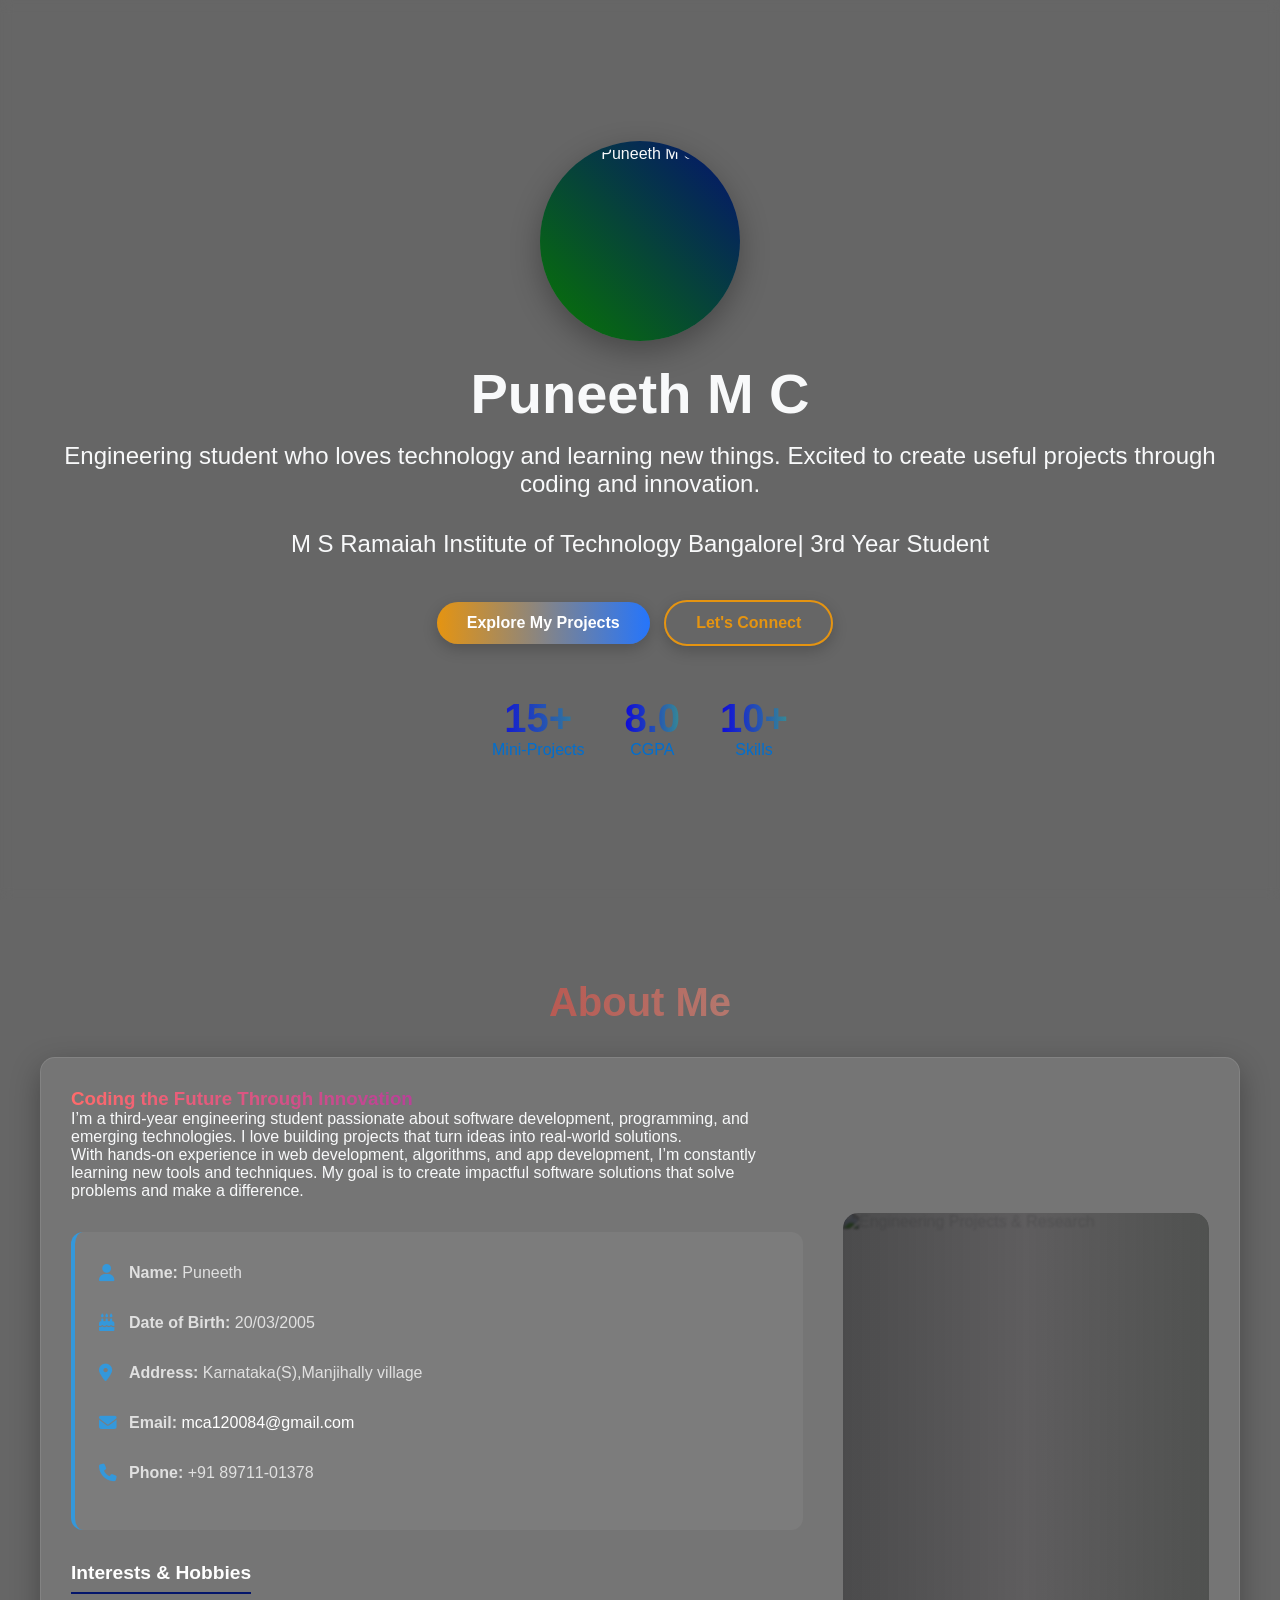
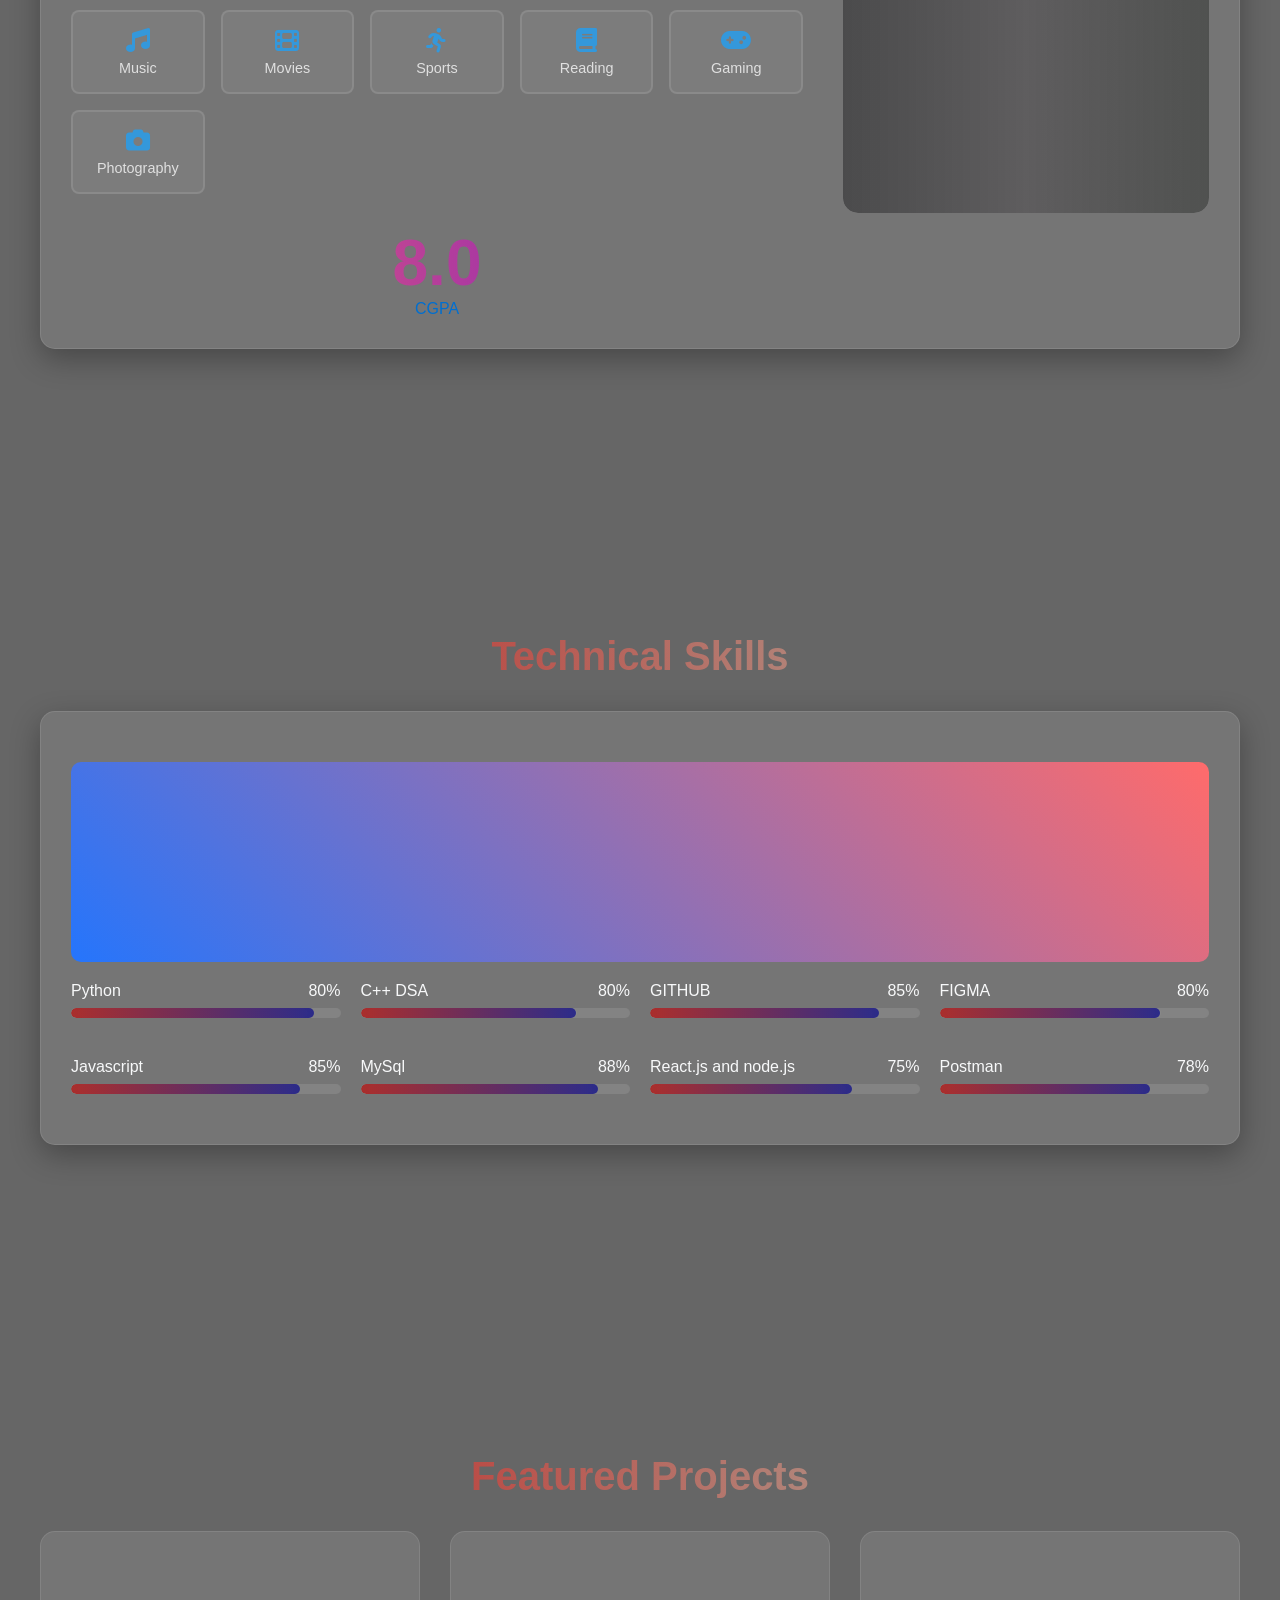
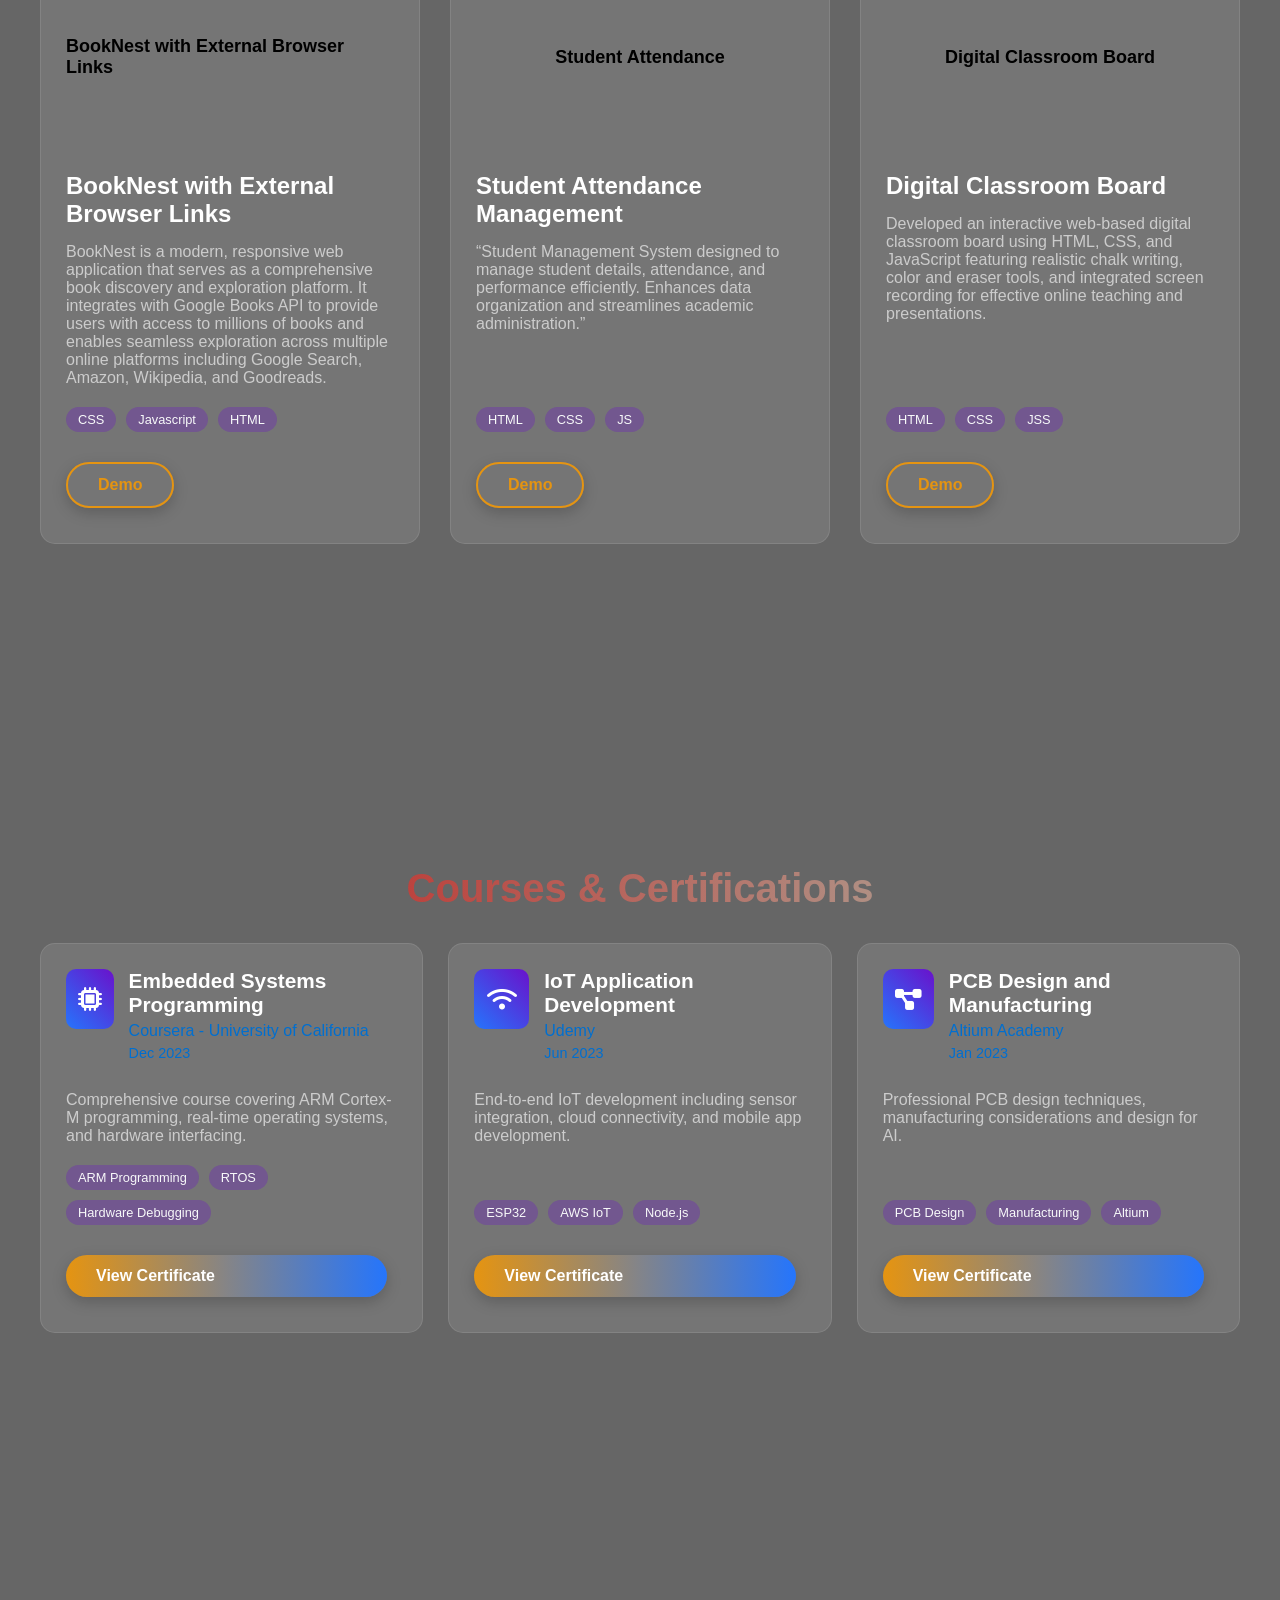
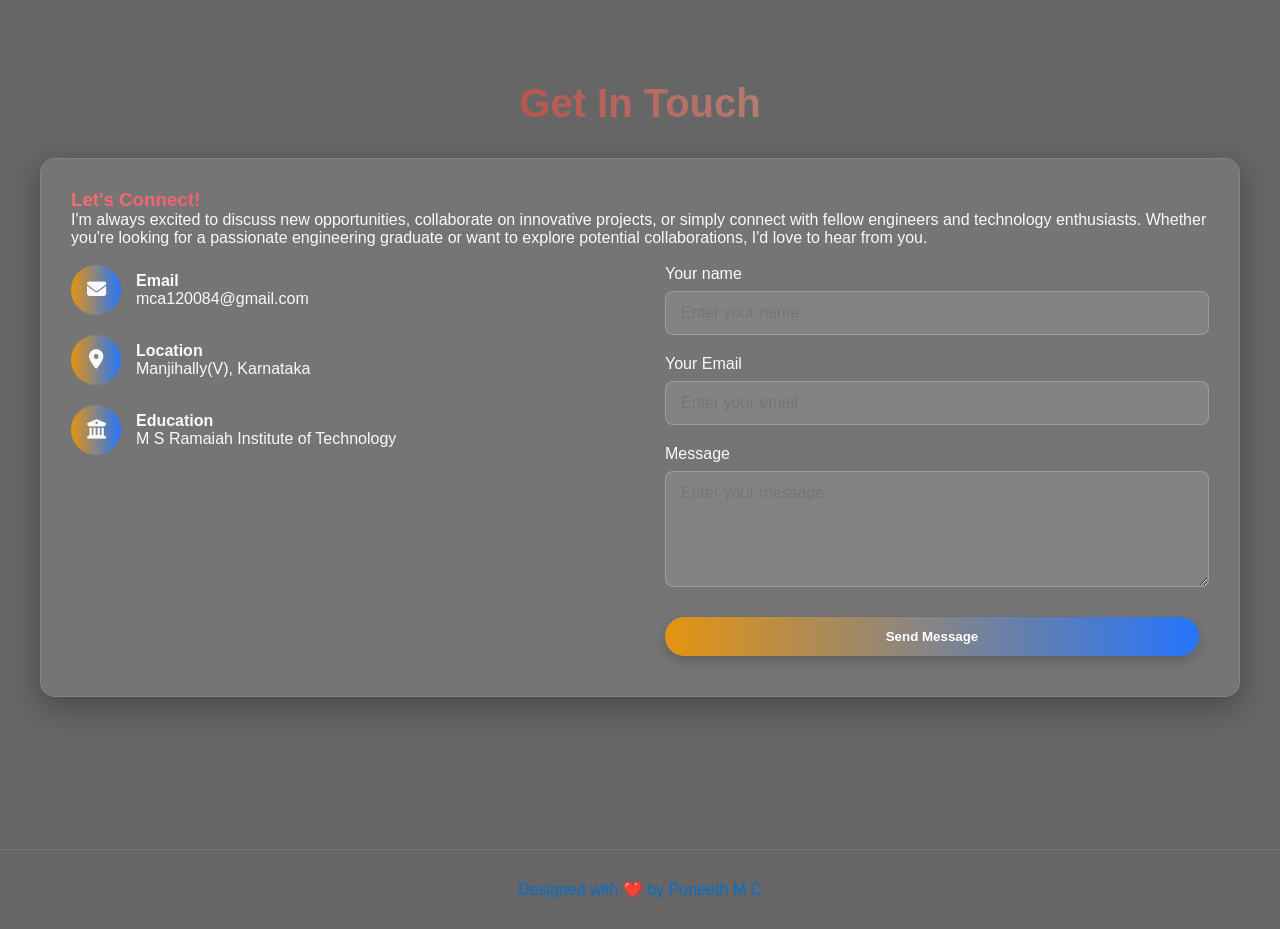
==== resume.html @ 24d36fca "Add files via upload" ====
<!DOCTYPE html>
<html lang="en">
<head>
    <meta charset="UTF-8">
    <meta name="viewport" content="width=device-width, initial-scale=1.0">
    <title>Puneeth M C | Portfolio</title>
    <link rel="stylesheet" href="https://cdnjs.cloudflare.com/ajax/libs/font-awesome/6.4.0/css/all.min.css">
    <style>
        *{
            margin: 0;
            padding: 0;
            box-sizing: border-box;
            font-family: 'Segoe UI', Tahoma, Geneva, Verdana, sans-serif;
        }

        :root
        {
            --primary: #e59411;
            --secondary: #2575fc;
            --accent: #ff6b6b;
            --dark: #1a1a2e;
            --light: #f8f9fa;
            --gray: #006fd0;
        }

        body
        {
            margin: 0;
            padding: 0;
            height: 100vh;
            background: linear-gradient(rgba(0, 0, 0, 0.6), rgba(0, 0, 0, 0.6)),
            url('background3.jpg') center/cover no-repeat fixed; /* main image */
            /* Optional blur and smooth look */
            backdrop-filter: blur(6px);
            -webkit-backdrop-filter: blur(6px);
            color: var(--light, #f5f5f5); /* fallback text color */
            font-family: 'Poppins', sans-serif;
            overflow-x: hidden;
        }


        section 
        {
            min-height: 100vh;
            padding: 80px 20px;
            display: flex;
            flex-direction: column;
            justify-content: center;
            align-items: center;
            position: relative;
        }

        .container 
        {
            max-width: 1200px;
            width: 100%;
            margin: 0 auto;
        }


        .section-title 
        {
            font-size: 2.5rem;
            margin-bottom: 2rem;
            text-align: center;
            background: linear-gradient(to right, #c50808, #a7cab9);
            -webkit-background-clip: text;
            background-clip: text;
            color: transparent;
            position: relative;
            opacity: 0;
            transform: translateY(30px);
            transition: all 0.8s ease;
        }


        .section-title.visible 
        {
            opacity: 1;
            transform: translateY(0);
        }


        .card 
        {
            background: rgba(255, 255, 255, 0.1);
            backdrop-filter: blur(10px);
            border-radius: 15px;
            padding: 30px;
            margin: 20px 0;
            box-shadow: 0 10px 30px rgba(0, 0, 0, 0.3);
            border: 1px solid rgba(255, 255, 255, 0.1);
            transition: transform 0.3s ease, box-shadow 0.3s ease;
            opacity: 0;
            transform: translateY(30px);
            transition: all 0.8s ease;
        }


        .card.visible 
        {
            opacity: 1;
            transform: translateY(0);
        }

        .card:hover 
        {
            transform: translateY(-10px);
            box-shadow: 0 15px 35px rgba(0, 0, 0, 0.4);
        }


        .gradient-text 
        {
            background: linear-gradient(to right, #ff6b6b, #6a11cb);
            -webkit-background-clip: text;
            background-clip: text;
            color: transparent;
            font-weight: bold;
        }

        .btn 
        {
            display: inline-block;
            padding: 12px 30px;
            background: linear-gradient(to right, var(--primary), var(--secondary));
            color: white;
            border-radius: 50px;
            text-decoration: none;
            font-weight: 600;
            margin: 10px 10px 10px 0;
            transition: all 0.3s ease;
            border: none;
            cursor: pointer;
            box-shadow: 0 5px 15px rgba(0, 0, 0, 0.2);
        }

        .btn:hover 
        {
            transform: translateY(-3px);
            box-shadow: 0 8px 20px rgba(0, 0, 0, 0.3);
        }

        .btn-outline 
        {
            background: transparent;
            border: 2px solid var(--primary);
            color: var(--primary);
        }

        .btn-outline:hover 
        {
            background: var(--primary);
            color: white;
        }

        /* Image Styles */
        .profile-image 
        {
            width: 200px;
            height: 200px;
            border-radius: 50%;
            object-fit: cover;
            border: 4px solid transparent;
            background: linear-gradient(45deg, #087602, #04126f) border-box;
            margin: 0 auto 20px;
            display: block;
            box-shadow: 0 10px 30px rgba(0, 0, 0, 0.3);
        }
        

        .project-image1 
        {
            width: 100%;
            height: 200px;
            border-radius: 10px;
            object-fit: cover;
            margin-bottom: 15px;
            background-image: url(books.jpg);
            background-size: cover;        
            background-position: center;   
            background-repeat: no-repeat;
            display: flex;
            align-items: center;
            justify-content: center;
            color: rgb(0, 0, 0);
            font-size: 18px;
            font-weight: bold;
            position: relative;
            overflow: hidden;
        }

         .project-image2 
         {
            width: 100%;
            height: 200px;
            border-radius: 10px;
            object-fit: cover;
            margin-bottom: 15px;
            background-image: url(attendance.jpg);
            background-size: cover;        
            background-position: center;   
            background-repeat: no-repeat;
            display: flex;
            align-items: center;
            justify-content: center;
            color: rgb(0, 0, 0);
            font-size: 18px;
            font-weight: bold;
            position: relative;
            overflow: hidden;
        }

         .project-image3 
         {
            width: 100%;
            height: 200px;
            border-radius: 10px;
            object-fit: cover;
            margin-bottom: 15px;
            background-image: url(board1.jpg);
            background-size: cover;        
            background-position: center;   
            background-repeat: no-repeat;
            display: flex;
            align-items: center;
            justify-content: center;
            color: rgb(0, 0, 0);
            font-size: 18px;
            font-weight: bold;
            position: relative;
            overflow: hidden;
        }


        .project-image::before 
        {
            content: '';
            position: absolute;
            top: 0;
            left: -100%;
            width: 100%;
            height: 100%;
            background: linear-gradient(90deg, transparent, rgba(255,255,255,0.2), transparent);
            transition: left 0.5s;
        }

        .project-card:hover .project-image::before 
        {
            left: 100%;
        }

        .course-image 
        {
            width: 60px;
            height: 60px;
            border-radius: 10px;
            object-fit: cover;
            background: linear-gradient(45deg, #2575fc, #6a11cb);
            display: flex;
            align-items: center;
            justify-content: center;
            color: white;
            font-size: 1.5rem;
            margin-bottom: 15px;
        }


/* about section */
        .about-image 
        {
            position: relative;
            width: 100%;
            height: 600px;
            border-radius: 15px;
            overflow: hidden;
            margin-top: 20px;
    
        }

        .about-image img 
        {
            width: 100%;
            height: 100%;
            object-fit: cover;
            filter: brightness(0.4) blur(0.8px); /* makes image dark and slightly blurred */
            transition: all 0.2s ease;
        }

        .about-image::after 
        {
            content: "";
            position: absolute;
            inset: 0;
             background: linear-gradient(90deg, rgba(33, 33, 35, 0.5), rgba(36, 31, 36, 0.278), rgba(43, 46, 43, 0.5));
            border-radius: 15px;
        }

        .about-image:hover img 
        {
            filter: brightness(0.9) blur(0);
        
        
        }
    /* skills section */

        .skills-image 
        {
            width: 100%;
            height: 200px;
            border-radius: 10px;
            object-fit: cover;
            background-image: linear-gradient(45deg, #2575fc, #ff6b6b), url(skillsimage.jpg);
            background-size: cover;
            background-position: center;
            background-blend-mode: overlay;
            margin: 20px 0;
            display: flex;
            align-items: center;
            justify-content: center;
            color: white;
        }

        /* Hero Section */
        #hero 
        {
            text-align: center;
            padding-top: 120px;
            position: relative;
        }

        .hero-content h1 
        {
            font-size: 3.5rem;
            margin-bottom: 1rem;
            opacity: 0;
            transform: translateY(30px);
            animation: fadeInUp 1s ease forwards 0.5s;
        }

        .hero-content p 
        {
            font-size: 1.5rem;
            margin-bottom: 2rem;
            opacity: 0;
            transform: translateY(30px);
            animation: fadeInUp 1s ease forwards 0.8s;
        }

        .hero-buttons 
        {
            opacity: 0;
            transform: translateY(30px);
            animation: fadeInUp 1s ease forwards 1.1s;
        }

        .hero-stats 
        {
            display: flex;
            justify-content: center;
            gap: 40px;
            margin: 40px 0;
            opacity: 0;
            transform: translateY(30px);
            animation: fadeInUp 1s ease forwards 1.4s;
        }

        .stat 
        {
            text-align: center;
        }

        .stat-value 
        {
            font-size: 2.5rem;
            font-weight: bold;
            background: linear-gradient(to right, #0e0ada, #368a95);
            -webkit-background-clip: text;
            background-clip: text;
            color: transparent;
        }

        .stat-label 
        {
            font-size: 1rem;
            color: var(--gray);
        }

        /* About Section */
        .about-content 
        {
            display: grid;
            grid-template-columns: 2fr 1fr;
            gap: 40px;
            align-items: center;
            border-radius: 50px;
        }

        .personal-info 
        {
            margin: 2rem 0;
            background: rgba(255, 255, 255, 0.05);
            border-radius: 12px;
            padding: 1.5rem;
            border-left: 4px solid #3498db;
        }

        .info-item 
        {
            display: flex;
            align-items: center;
            margin-bottom: 1rem;
            padding: 0.5rem 0;
        }

        .info-item i 
        {
            width: 30px;
            color: #3498db;
            font-size: 1.1rem;
        }

        .info-item div 
        {
            color: #e0e0e0;
        }

        .interests-section 
        {
            margin: 2rem 0;
        }

        .interests-section h4
         {
            color: #fff;
            margin-bottom: 1rem;
            font-size: 1.2rem;
            border-bottom: 2px solid #03156b;
            padding-bottom: 0.5rem;
            display: inline-block;
        }

        .interests-grid 
        {
         display: grid;
            grid-template-columns: repeat(auto-fit, minmax(120px, 1fr));
            gap: 1rem;
        }

        .interest-item 
        {
            display: flex;
            flex-direction: column;
            align-items: center;
            padding: 1rem;
            background: rgba(255, 255, 255, 0.05);
            border-radius: 8px;
            transition: all 0.3s ease;
            border: 2px solid rgba(255, 255, 255, 0.1);
        }

        .interest-item:hover 
        {
            transform: translateY(-3px);
            background: rgba(255, 255, 255, 0.08);
            border-color: #cac7d5;
        }

        .interest-item i 
        {
            font-size: 1.5rem;
            color: #3498db;
            margin-bottom: 0.5rem;
        }

          .interest-item span 
        {
            color: #e0e0e0;
            font-size: 0.9rem;
        }

        .cgpa-display 
        {
            text-align: center;
            margin-top: 30px;
        }

        .cgpa-value 
        {
            font-size: 4rem;
            font-weight: bold;
            background: linear-gradient(to right, #ff6b6b, #6a11cb);
            -webkit-background-clip: text;
            background-clip: text;
            color: transparent;
        }


        /* Skills Section */
        .skills-grid {
            display: grid;
            grid-template-columns: repeat(auto-fill, minmax(250px, 1fr));
            gap: 20px;
        }

        .skill-item {
            margin-bottom: 20px;
        }

        .skill-header {
            display: flex;
            justify-content: space-between;
            margin-bottom: 8px;
        }

        .skill-bar {
            height: 10px;
            background: rgba(255, 255, 255, 0.1);
            border-radius: 5px;
            overflow: hidden;
        }

        .skill-progress {
            height: 100%;
            background: linear-gradient(to right, rgba(184, 7, 4, 0.7), rgba(3, 3, 137, 0.7));
            backdrop-filter: blur(8px);
            -webkit-backdrop-filter: blur(8px);

            border-radius: 5px;
            width: 0;
            transition: width 1.5s ease;
        }

        /* Projects Section */
        .projects-grid {
            display: grid;
            grid-template-columns: repeat(auto-fill, minmax(350px, 1fr));
            gap: 30px;
        }

        .project-card {
            background: rgba(255, 255, 255, 0.1);
            backdrop-filter: blur(10px);
            border-radius: 15px;
            padding: 25px;
            transition: transform 0.3s ease, box-shadow 0.3s ease;
            border: 1px solid rgba(255, 255, 255, 0.1);
            height: 100%;
            display: flex;
            flex-direction: column;
        }

        .project-card:hover {
            transform: translateY(-10px);
            box-shadow: 0 15px 35px rgba(0, 0, 0, 0.4);
        }

        .project-title {
            font-size: 1.5rem;
            margin-bottom: 15px;
            color: white;
        }

        .project-description {
            flex-grow: 1;
            margin-bottom: 20px;
            color: #ccc;
        }

        .project-tags {
            display: flex;
            flex-wrap: wrap;
            gap: 10px;
            margin-bottom: 20px;
        }

        .tag {
            background: rgba(106, 17, 203, 0.3);
            padding: 5px 12px;
            border-radius: 20px;
            font-size: 0.8rem;
        }

        .project-actions {
            display: flex;
            gap: 10px;
        }

        /* Courses Section */
        .courses-grid {
            display: grid;
            grid-template-columns: repeat(auto-fill, minmax(300px, 1fr));
            gap: 25px;
        }

        .course-card {
            background: rgba(255, 255, 255, 0.1);
            backdrop-filter: blur(10px);
            border-radius: 15px;
            padding: 25px;
            transition: transform 0.3s ease, box-shadow 0.3s ease;
            border: 1px solid rgba(255, 255, 255, 0.1);
            height: 100%;
            display: flex;
            flex-direction: column;
        }

        .course-card:hover {
            transform: translateY(-10px);
            box-shadow: 0 15px 35px rgba(0, 0, 0, 0.4);
        }

        .course-header {
            display: flex;
            align-items: flex-start;
            gap: 15px;
            margin-bottom: 15px;
        }

        .course-title {
            font-size: 1.3rem;
            margin-bottom: 5px;
            color: white;
            flex: 1;
        }

        .course-provider {
            color: var(--gray);
            margin-bottom: 5px;
        }

        .course-date {
            color: var(--gray);
            font-size: 0.9rem;
            margin-bottom: 15px;
        }

        .course-description {
            flex-grow: 1;
            margin-bottom: 20px;
            color: #ccc;
        }

        .course-tags {
            display: flex;
            flex-wrap: wrap;
            gap: 10px;
            margin-bottom: 20px;
        }

        /* Contact Section */
        .contact-content {
            display: grid;
            grid-template-columns: 1fr 1fr;
            gap: 50px;
        }

        .contact-info {
            display: flex;
            flex-direction: column;
            gap: 20px;
        }

        .contact-item {
            display: flex;
            align-items: center;
            gap: 15px;
        }

        .contact-icon {
            width: 50px;
            height: 50px;
            border-radius: 50%;
            background: linear-gradient(to right, var(--primary), var(--secondary));
            display: flex;
            justify-content: center;
            align-items: center;
            font-size: 1.2rem;
        }

        .contact-form {
            display: flex;
            flex-direction: column;
            gap: 20px;
        }

        .form-group {
            display: flex;
            flex-direction: column;
            gap: 8px;
        }

        .form-group label {
            font-weight: 500;
        }

        .form-control {
            padding: 12px 15px;
            border-radius: 8px;
            border: 1px solid rgba(255, 255, 255, 0.2);
            background: rgba(255, 255, 255, 0.1);
            color: white;
            font-size: 1rem;
        }

        .form-control:focus {
            outline: none;
            border-color: var(--primary);
        }

        /* Footer */
        footer {
            text-align: center;
            padding: 30px 0;
            color: var(--gray);
            border-top: 1px solid rgba(255, 255, 255, 0.1);
        }

        /* Animations */
        @keyframes fadeInUp {
            from {
                opacity: 0;
                transform: translateY(30px);
            }
            to {
                opacity: 1;
                transform: translateY(0);
            }
        }

        /* Responsive */
        @media (max-width: 768px) {
            .hero-content h1 {
                font-size: 2.5rem;
            }
            
            .hero-stats {
                flex-direction: column;
                gap: 20px;
            }
            
            .about-content {
                grid-template-columns: 1fr;
            }
            
            .contact-content {
                grid-template-columns: 1fr;
            }
            
            .projects-grid, .courses-grid {
                grid-template-columns: 1fr;
            }
            
            .profile-image {
                width: 150px;
                height: 150px;
            }
        }
    </style>
    <script src="https://cdn.emailjs.com/dist/email.min.js"></script>
<script>
   (function(){
      emailjs.init("YOUR_EMAILJS_USER_ID"); // replace with your EmailJS User ID
   })();
</script>

</head>
<body>
     
    <!-- Hero Section -->
    <section id="hero">
        <div class="container">
            <div class="hero-content">
                <img src="myphoto.webp" alt="Puneeth M C" class="profile-image">
                <h1><b style="font-family: 'Gill Sans', 'Gill Sans MT', Calibri, 'Trebuchet MS', sans-serif;">Puneeth M C</b></h1>
                <p>Engineering student who loves technology and learning new things. Excited to create useful projects through coding and innovation.</p>
                <p>M S Ramaiah Institute of Technology Bangalore| 3rd Year Student</p>
                <div class="hero-buttons">
                    <a href="#projects" class="btn">Explore My Projects</a>
                    <a href="#contact" class="btn btn-outline">Let's Connect</a>
                </div>
                <div class="hero-stats">
                    <div class="stat">
                        <div class="stat-value">15+</div>
                        <div class="stat-label">Mini-Projects</div>
                    </div>
                    <div class="stat">
                        <div class="stat-value">8.0</div>
                        <div class="stat-label">CGPA</div>
                    </div>
                    <div class="stat">
                        <div class="stat-value">10+</div>
                        <div class="stat-label">Skills</div>
                    </div>
                </div>
            </div>
        </div>
    </section>

    <!-- About Section -->
    <section id="about">
    <div class="container">
        <h2 class="section-title">About Me</h2>
        <div class="card">
            <div class="about-content">
                <div>
                    <h3 class="gradient-text">Coding the Future Through Innovation</h3>
                    <p>I’m a third-year engineering student passionate about software development, programming, and emerging technologies. I love building projects that turn ideas into real-world solutions.</p>
                    <p>With hands-on experience in web development, algorithms, and app development, I’m constantly learning new tools and techniques. My goal is to create impactful software solutions that solve problems and make a difference.</p>
                    
                    <!-- Personal Information Section -->
                    <div class="personal-info">
                        <div class="info-item">
                            <i class="fas fa-user"></i>
                            <div>
                                <strong>Name:</strong> Puneeth
                            </div>
                        </div>
                        <div class="info-item">
                            <i class="fas fa-birthday-cake"></i>
                            <div>
                                <strong>Date of Birth:</strong> 20/03/2005
                            </div>
                        </div>
                        <div class="info-item">
                            <i class="fas fa-map-marker-alt"></i>
                            <div>
                                <strong>Address:</strong> Karnataka(S),Manjihally village </div>
                        </div>
                        <div class="info-item">
                            <i class="fas fa-envelope"></i>
                            <div>
                                 <strong>Email:</strong> 
                                <a href="mailto:mca120084@gmail.com" style="color: white; text-decoration: none;"> mca120084@gmail.com</a>
                            </div>

                        </div>
                        <div class="info-item">
                            <i class="fas fa-phone"></i>
                            <div>
                                <strong>Phone:</strong> +91 89711-01378
                            </div>
                        </div>
                    </div>

                    <!-- Interests Section -->
                    <div class="interests-section">
                        <h4>Interests & Hobbies</h4>
                        <div class="interests-grid">
                            <div class="interest-item">
                                <i class="fas fa-music"></i>
                                <span>Music</span>
                            </div>
                            <div class="interest-item">
                                <i class="fas fa-film"></i>
                                <span>Movies</span>
                            </div>
                            <div class="interest-item">
                                <i class="fas fa-running"></i>
                                <span>Sports</span>
                            </div>
                            <div class="interest-item">
                                <i class="fas fa-book"></i>
                                <span>Reading</span>
                            </div>
                            <div class="interest-item">
                                <i class="fas fa-gamepad"></i>
                                <span>Gaming</span>
                            </div>
                            <div class="interest-item">
                                <i class="fas fa-camera"></i>
                                <span>Photography</span>
                            </div>
                        </div>
                    </div>
                    
                    <div class="cgpa-display">
                        <div class="cgpa-value">8.0</div>
                        <div class="stat-label">CGPA</div>
                    </div>
                </div>
                <div class="about-image">
                    <img src="myphoto.webp" alt="Engineering Projects & Research">
                </div>
            </div>
        </div>
    </div>
</section>

    <!-- Skills Section -->
    <section id="skills">
        <div class="container">
            <h2 class="section-title">Technical Skills</h2>
            <div class="card">
                <div class="skills-image">
                    <span></span>
                </div>
                <div class="skills-grid">
                    <div class="skill-item">
                        <div class="skill-header">
                            <span>Python</span>
                            <span>80%</span>
                        </div>
                        <div class="skill-bar">
                            <div class="skill-progress" data-width="90"></div>
                        </div>
                    </div>
                    <div class="skill-item">
                        <div class="skill-header">
                            <span>C++ DSA</span>
                            <span>80%</span>
                        </div>
                        <div class="skill-bar">
                            <div class="skill-progress" data-width="80"></div>
                        </div>
                    </div>
                    <div class="skill-item">
                        <div class="skill-header">
                            <span>GITHUB</span>
                            <span>85%</span>
                        </div>
                        <div class="skill-bar">
                            <div class="skill-progress" data-width="85"></div>
                        </div>
                    </div>
                    <div class="skill-item">
                        <div class="skill-header">
                            <span>FIGMA</span>
                            <span>80%</span>
                        </div>
                        <div class="skill-bar">
                            <div class="skill-progress" data-width="82"></div>
                        </div>
                    </div>
                    <div class="skill-item">
                        <div class="skill-header">
                            <span>Javascript</span>
                            <span>85%</span>
                        </div>
                        <div class="skill-bar">
                            <div class="skill-progress" data-width="85"></div>
                        </div>
                    </div>
                    <div class="skill-item">
                        <div class="skill-header">
                            <span>MySql</span>
                            <span>88%</span>
                        </div>
                        <div class="skill-bar">
                            <div class="skill-progress" data-width="88"></div>
                        </div>
                    </div>
                    <div class="skill-item">
                        <div class="skill-header">
                            <span>React.js and node.js</span>
                            <span>75%</span>
                        </div>
                        <div class="skill-bar">
                            <div class="skill-progress" data-width="75"></div>
                        </div>
                    </div>
                    <div class="skill-item">
                        <div class="skill-header">
                            <span>Postman</span>
                            <span>78%</span>
                        </div>
                        <div class="skill-bar">
                            <div class="skill-progress" data-width="78"></div>
                        </div>
                    </div>
                </div>
            </div>
        </div>
    </section>

    <!-- Projects Section -->
    <section id="projects">
        <div class="container">
            <h2 class="section-title">Featured Projects</h2>
            <div class="projects-grid">
                <div class="project-card">
                    <div class="project-image1">
                        <span>BookNest with External Browser Links</span>
                    </div>
                    <h3 class="project-title" >BookNest with External Browser Links</h3>
                    <p class="project-description">BookNest is a modern, responsive web application that serves as a comprehensive book discovery and exploration platform. It integrates with Google Books API to provide users with access to millions of books and enables seamless exploration across multiple online platforms including Google Search, Amazon, Wikipedia, and Goodreads.</p>
                    <div class="project-tags">
                        
                        <span class="tag">CSS</span>
                        <span class="tag">Javascript</span>
                        <span class="tag">HTML</span>
                    </div>
                    <div class="project-actions">
                        
                        <a href="booknest_website.html" target="_blank" class="btn btn-outline">Demo</a>
                    </div>
                </div>

                
                <div class="project-card">
                    <div class="project-image2">
                        <span>Student Attendance</span>
                    </div>
                    <h3 class="project-title">Student Attendance Management</h3>
                    <p class="project-description">“Student Management System designed to manage student details, attendance, and performance efficiently. Enhances data organization and streamlines academic administration.”</p>
                    <div class="project-tags">
                        
                        <span class="tag">HTML</span>
                        <span class="tag">CSS</span>
                        <span class="tag">JS</span>
                    </div>
                    <div class="project-actions">
                        
                        <a href="attendence.html" target="_blank" class="btn btn-outline">Demo</a>
                    </div>
                </div>
                
                <div class="project-card">
                    <div class="project-image3">
                        <span>Digital Classroom Board</span>
                    </div>
                    <h3 class="project-title">Digital Classroom Board</h3>
                    <p class="project-description">Developed an interactive web-based digital classroom board using HTML, CSS, and JavaScript featuring realistic chalk writing, color and eraser tools, and integrated screen recording for effective online teaching and presentations.</p>
                    <div class="project-tags">
                        
                        <span class="tag">HTML</span>
                        <span class="tag">CSS</span>
                        <span class="tag">JSS</span>
                    </div>
                    <div class="project-actions">
                        
                        <a href="Chalkboard.html" target ="_blank" class="btn btn-outline">Demo</a>
                    </div>
                </div>
            </div>
        </div>
    </section>

    <!-- Courses Section -->
    <section id="courses">
        <div class="container">
            <h2 class="section-title">Courses & Certifications</h2>
            <div class="courses-grid">
                <div class="course-card">
                    <div class="course-header">
                        <div class="course-image">
                            <i class="fas fa-microchip"></i>
                        </div>
                        <div>
                            <h3 class="course-title">Embedded Systems Programming</h3>
                            <div class="course-provider">Coursera - University of California</div>
                            <div class="course-date">Dec 2023</div>
                        </div>
                    </div>
                    <p class="course-description">Comprehensive course covering ARM Cortex-M programming, real-time operating systems, and hardware interfacing.</p>
                    <div class="course-tags">
                        <span class="tag">ARM Programming</span>
                        <span class="tag">RTOS</span>
                        <span class="tag">Hardware Debugging</span>
                    </div>
                    <a href="#" class="btn">View Certificate</a>
                </div>
                
                <div class="course-card">
                    <div class="course-header">
                        <div class="course-image">
                            <i class="fas fa-wifi"></i>
                        </div>
                        <div>
                            <h3 class="course-title">IoT Application Development</h3>
                            <div class="course-provider">Udemy</div>
                            <div class="course-date">Jun 2023</div>
                        </div>
                    </div>
                    <p class="course-description">End-to-end IoT development including sensor integration, cloud connectivity, and mobile app development.</p>
                    <div class="course-tags">
                        <span class="tag">ESP32</span>
                        <span class="tag">AWS IoT</span>
                        <span class="tag">Node.js</span>
                    </div>
                    <a href="#" class="btn">View Certificate</a>
                </div>
                
                <div class="course-card">
                    <div class="course-header">
                        <div class="course-image">
                            <i class="fas fa-project-diagram"></i>
                        </div>
                        <div>
                            <h3 class="course-title">PCB Design and Manufacturing</h3>
                            <div class="course-provider">Altium Academy</div>
                            <div class="course-date">Jan 2023</div>
                        </div>
                    </div>
                    <p class="course-description">Professional PCB design techniques, manufacturing considerations and design for AI.</p>
                    <div class="course-tags">
                        <span class="tag">PCB Design</span>
                        <span class="tag">Manufacturing</span>
                        <span class="tag">Altium</span>
                    </div>
                    <a href="#" class="btn">View Certificate</a>
                </div>
            </div>
        </div>
    </section>

    <!-- Contact Section -->
    <section id="contact">
        <div class="container">
            <h2 class="section-title">Get In Touch</h2>
            <div class="card">
                <h3 class="gradient-text">Let's Connect!</h3>
                <p>I'm always excited to discuss new opportunities, collaborate on innovative projects, or simply connect with fellow engineers and technology enthusiasts. Whether you're looking for a passionate engineering graduate or want to explore potential collaborations, I'd love to hear from you.</p>
                <br>
                <div class="contact-content">
                    <div class="contact-info">
                        <div class="contact-item">
                            <div class="contact-icon">
                                <i class="fas fa-envelope"></i>
                            </div>
                            <div>
                                <h4>Email</h4>
                                <p>mca120084@gmail.com</p>
                            </div>
                        </div>
                        <div class="contact-item">
                            <div class="contact-icon">
                                <i class="fas fa-map-marker-alt"></i>
                            </div>
                            <div>
                                <h4>Location</h4>
                                <p>Manjihally(V), Karnataka</p>
                            </div>
                        </div>
                        <div class="contact-item">
                            <div class="contact-icon">
                                <i class="fas fa-university"></i>
                            </div>
                            <div>
                                <h4>Education</h4>
                                <p>M S Ramaiah Institute of Technology</p>
                            </div>
                        </div>
                    </div>
                    
                    <form id="contactForm" class="contact-form">

                        <div class="form-group">
                            <label for="name">Your name</label>
                            <input type="text" id="name" class="form-control" placeholder="Enter your name">
                        </div>
                        <div class="form-group">
                            <label for="email">Your Email</label>
                            <input type="email" id="email" class="form-control" placeholder="Enter your email">
                        </div>
                        <div class="form-group">
                            <label for="message">Message</label>
                            <textarea id="message" class="form-control" rows="5" placeholder="Enter your message"></textarea>
                        </div>
                        <button type="submit" class="btn">Send Message</button>
                    </form>
                </div>
            </div>
        </div>
    </section>

    <!-- Footer -->
    <footer>
        <div class="container">
            <p>Designed with ❤️ by Puneeth M C</p>
        </div>
    </footer>

    <script>
        // Scroll animations
        document.addEventListener('DOMContentLoaded', function() {
            // Animate skill bars
            const skillBars = document.querySelectorAll('.skill-progress');
            
            // Intersection Observer for scroll animations
            const observer = new IntersectionObserver((entries) => {
                entries.forEach(entry => {
                    if (entry.isIntersecting) {
                        entry.target.classList.add('visible');
                        
                        // If it's a skill bar, animate the width
                        if (entry.target.classList.contains('skill-progress')) {
                            const width = entry.target.getAttribute('data-width');
                            setTimeout(() => {
                                entry.target.style.width = width + '%';
                            }, 300);
                        }
                    }
                });
            }, {
                threshold: 0.1
            });
            
            // Observe all elements with animation classes
            document.querySelectorAll('.section-title, .card, .skill-progress').forEach(el => {
                observer.observe(el);
            });
            
            // Smooth scrolling for anchor links
            document.querySelectorAll('a[href^="#"]').forEach(anchor => {
                anchor.addEventListener('click', function(e) {
                    e.preventDefault();
                    
                    const targetId = this.getAttribute('href');
                    if (targetId === '#') return;
                    
                    const targetElement = document.querySelector(targetId);
                    if (targetElement) {
                        window.scrollTo({
                            top: targetElement.offsetTop - 80,
                            behavior: 'smooth'
                        });
                    }
                });
            });
        });
    </script>
    <!-- send message changes -->
   <script>
    const contactForm = document.querySelector('.contact-form');

    contactForm.addEventListener('submit', function(e) {
        e.preventDefault(); // Prevent form submission
        contactForm.reset(); // Clear all fields
    });
</script>

 

</body>
</html>
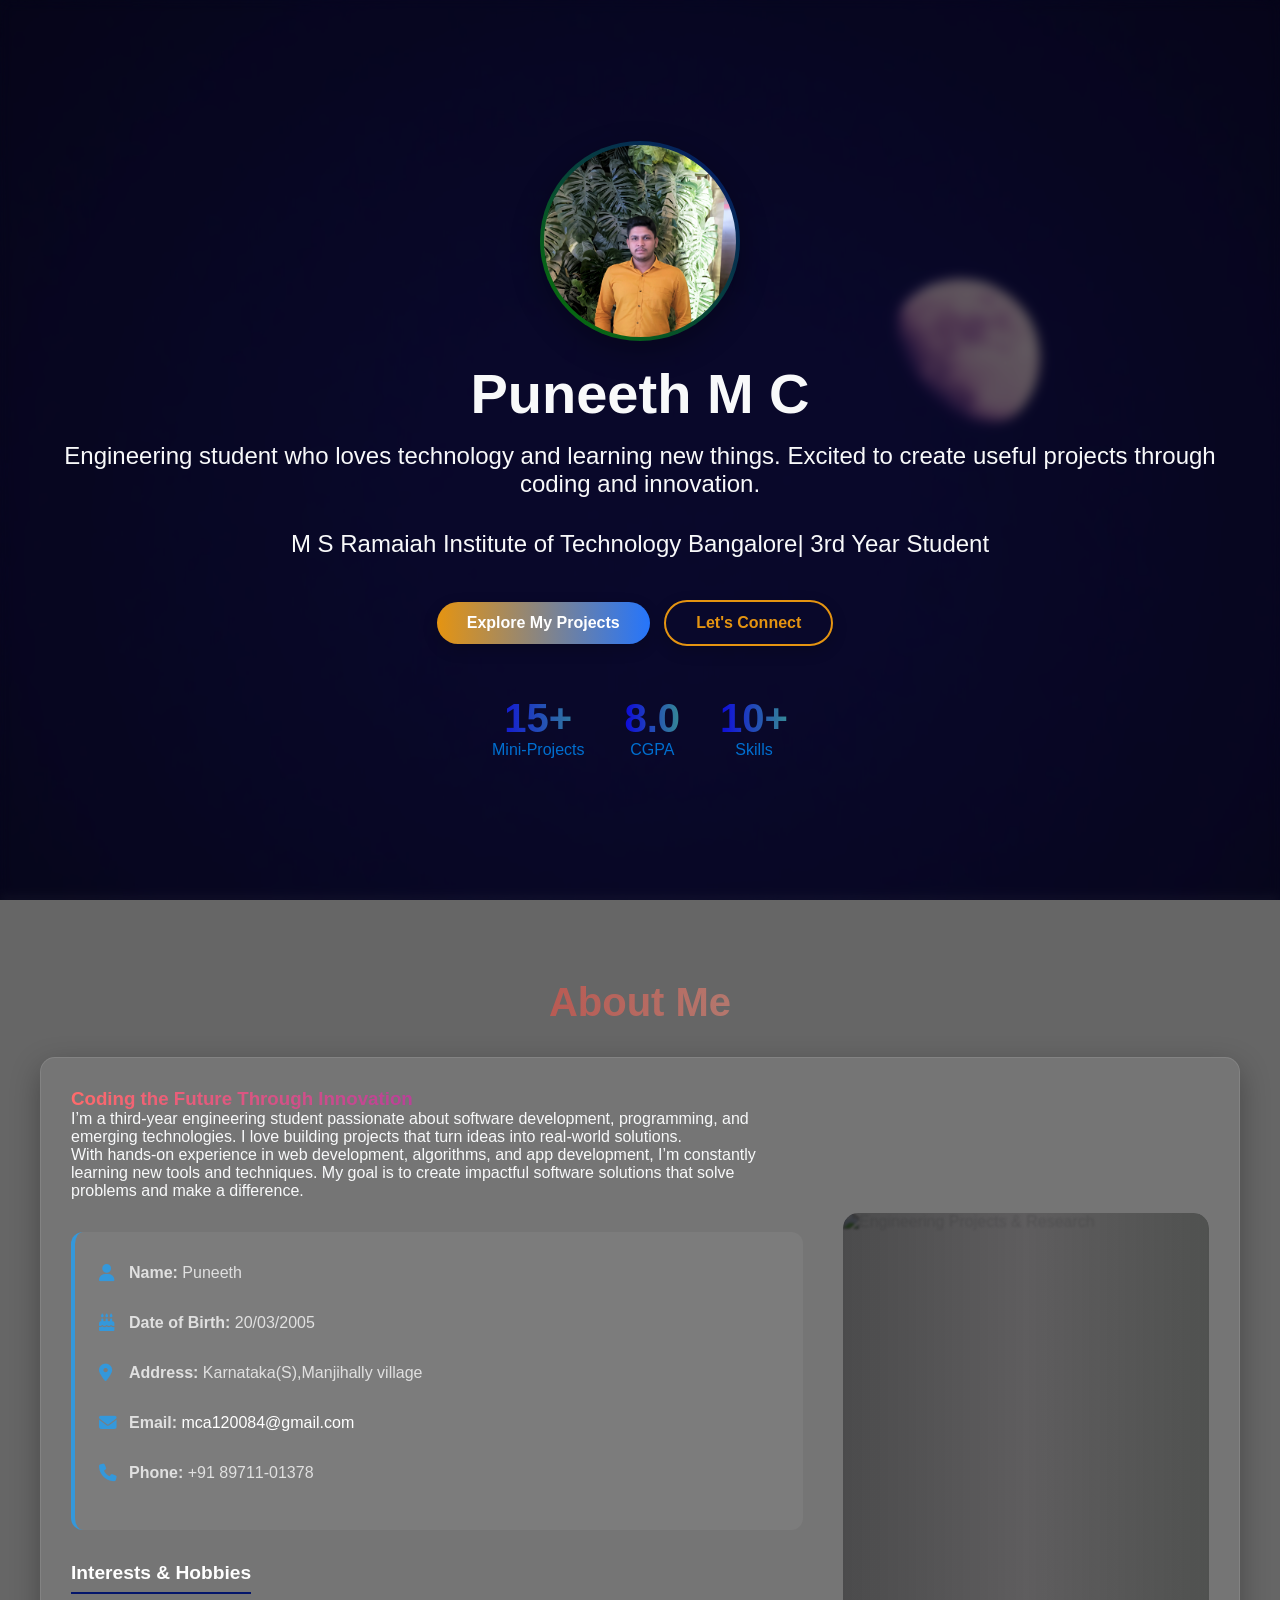
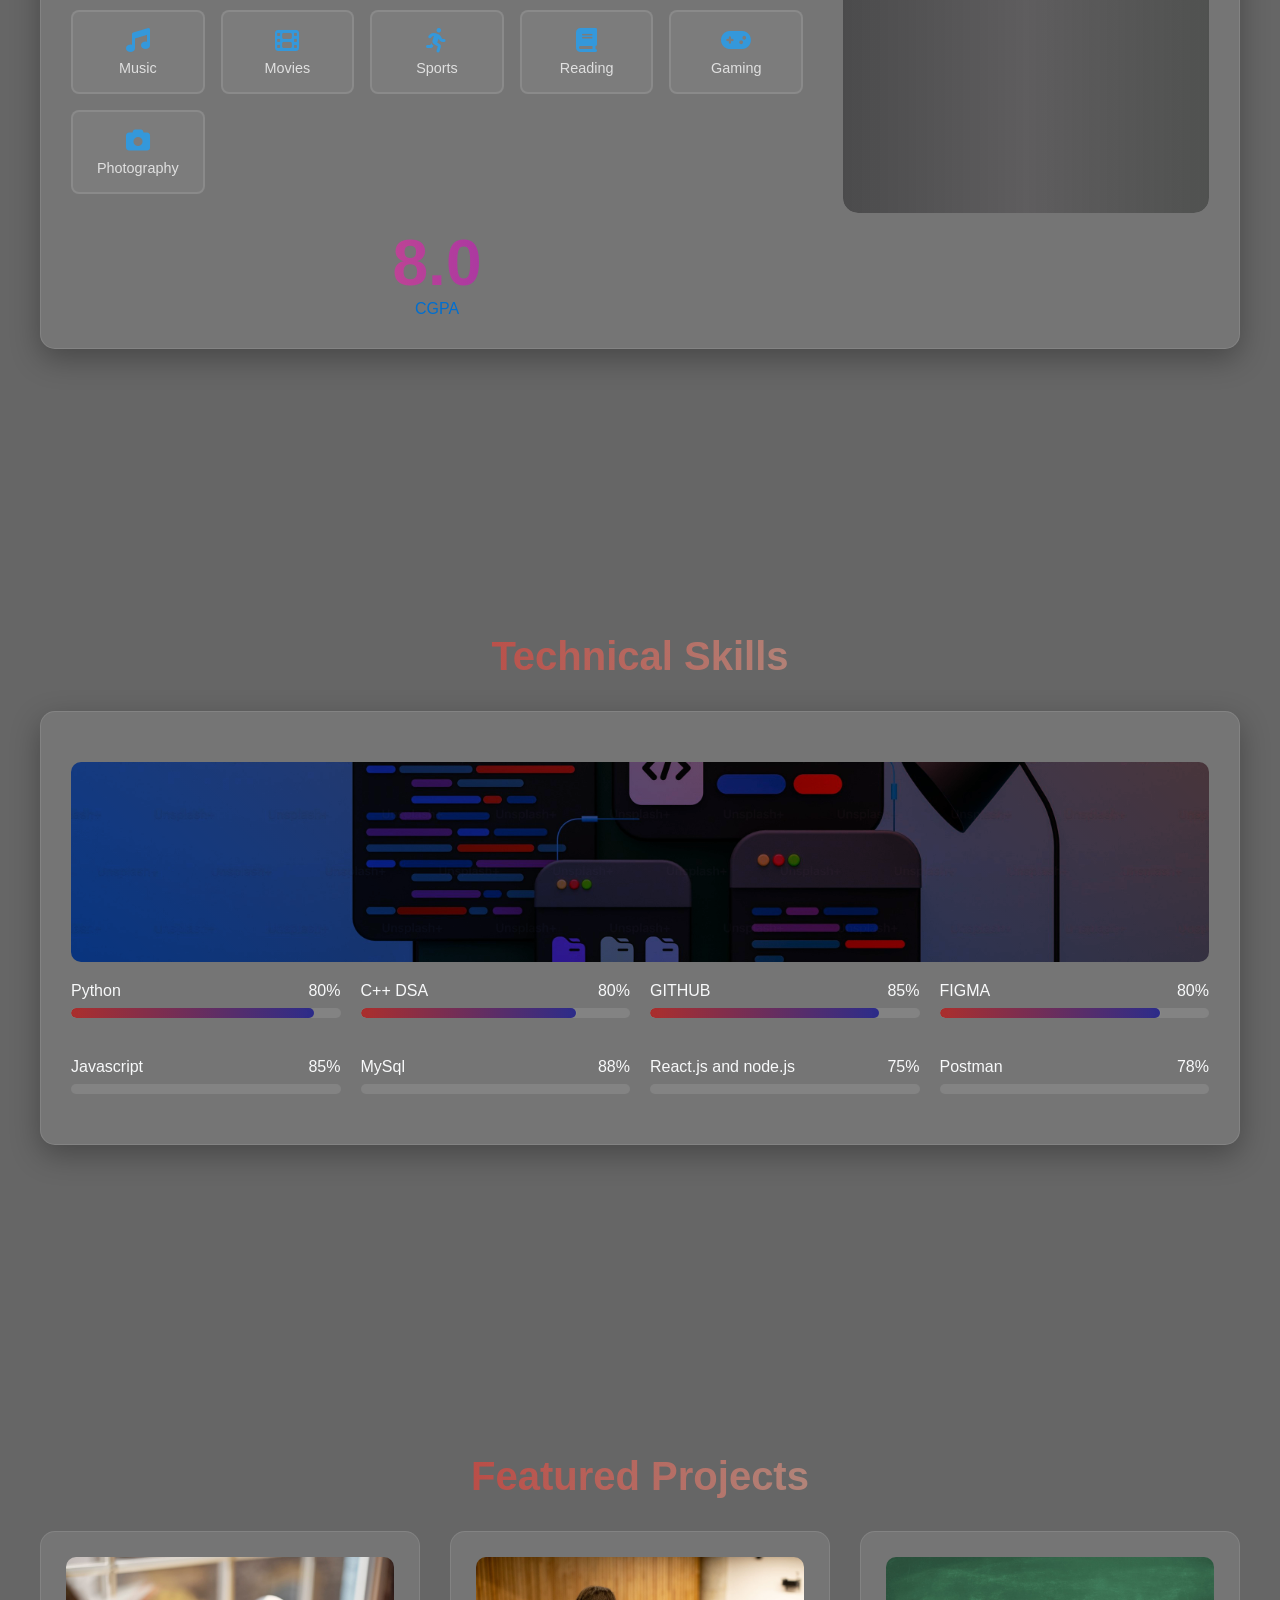
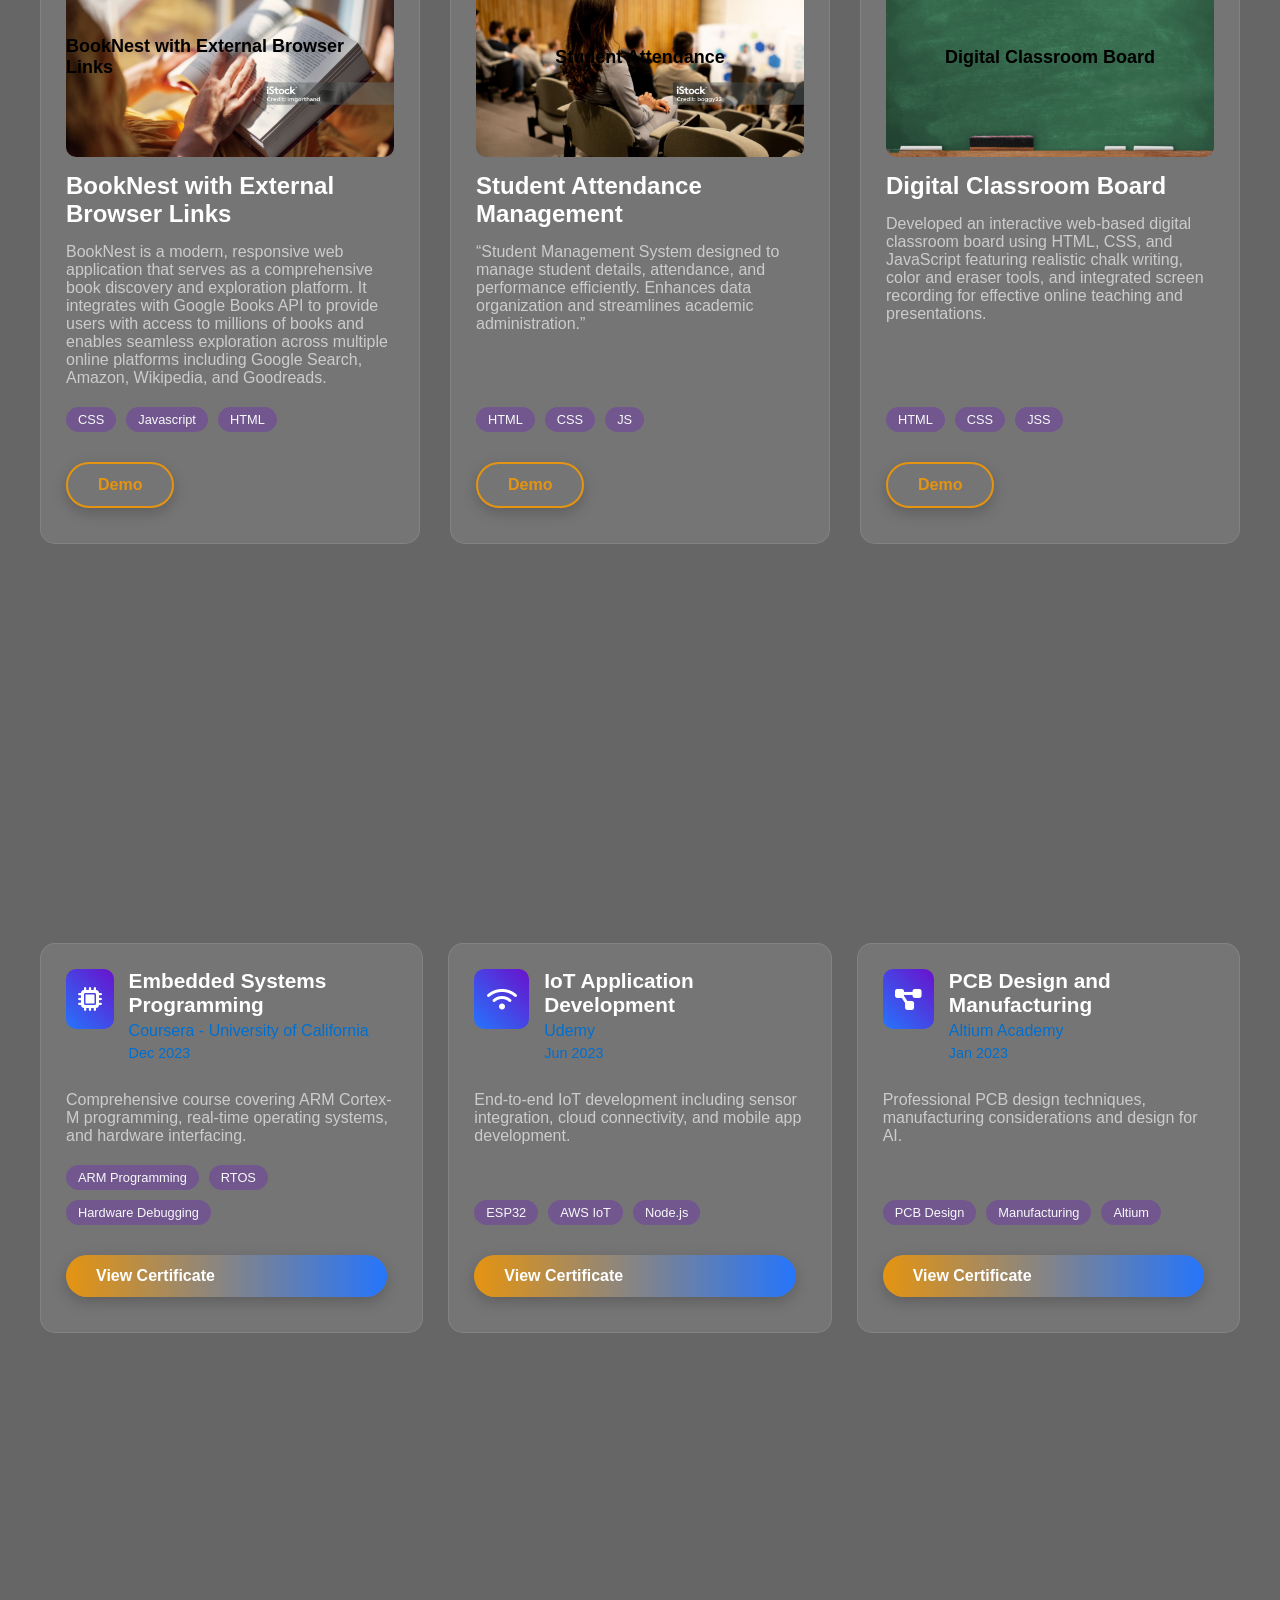
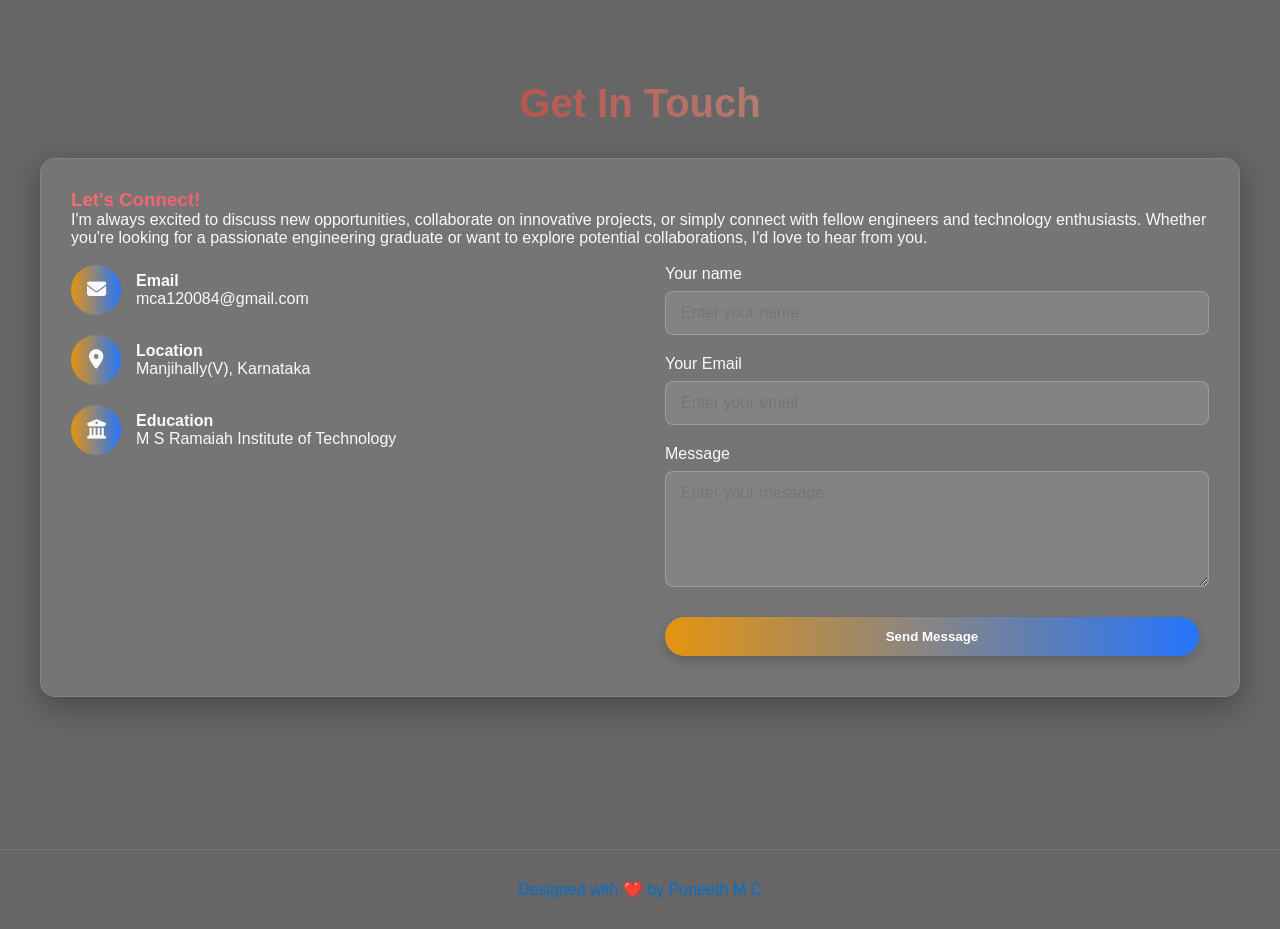
==== commit 4726067e: "images" ====
--- a/resume.html
+++ b/resume.html
@@ -29,7 +29,7 @@
             padding: 0;
             height: 100vh;
             background: linear-gradient(rgba(0, 0, 0, 0.6), rgba(0, 0, 0, 0.6)),
-            url('background3.jpg') center/cover no-repeat fixed; /* main image */
+            url('images/background3.jpg') center/cover no-repeat fixed; /* main image */
             /* Optional blur and smooth look */
             backdrop-filter: blur(6px);
             -webkit-backdrop-filter: blur(6px);
@@ -176,7 +176,7 @@
             border-radius: 10px;
             object-fit: cover;
             margin-bottom: 15px;
-            background-image: url(books.jpg);
+            background-image: url(images/books.jpg);
             background-size: cover;        
             background-position: center;   
             background-repeat: no-repeat;
@@ -197,7 +197,7 @@
             border-radius: 10px;
             object-fit: cover;
             margin-bottom: 15px;
-            background-image: url(attendance.jpg);
+            background-image: url(images/attendance.jpg);
             background-size: cover;        
             background-position: center;   
             background-repeat: no-repeat;
@@ -218,7 +218,7 @@
             border-radius: 10px;
             object-fit: cover;
             margin-bottom: 15px;
-            background-image: url(board1.jpg);
+            background-image: url(images/board1.jpg);
             background-size: cover;        
             background-position: center;   
             background-repeat: no-repeat;
@@ -310,7 +310,7 @@
             height: 200px;
             border-radius: 10px;
             object-fit: cover;
-            background-image: linear-gradient(45deg, #2575fc, #ff6b6b), url(skillsimage.jpg);
+            background-image: linear-gradient(45deg, #2575fc, #ff6b6b), url(images/skillsimage.jpg);
             background-size: cover;
             background-position: center;
             background-blend-mode: overlay;
@@ -771,7 +771,7 @@
     <section id="hero">
         <div class="container">
             <div class="hero-content">
-                <img src="myphoto.webp" alt="Puneeth M C" class="profile-image">
+                <img src="images/myphoto.webp" alt="Puneeth M C" class="profile-image">
                 <h1><b style="font-family: 'Gill Sans', 'Gill Sans MT', Calibri, 'Trebuchet MS', sans-serif;">Puneeth M C</b></h1>
                 <p>Engineering student who loves technology and learning new things. Excited to create useful projects through coding and innovation.</p>
                 <p>M S Ramaiah Institute of Technology Bangalore| 3rd Year Student</p>
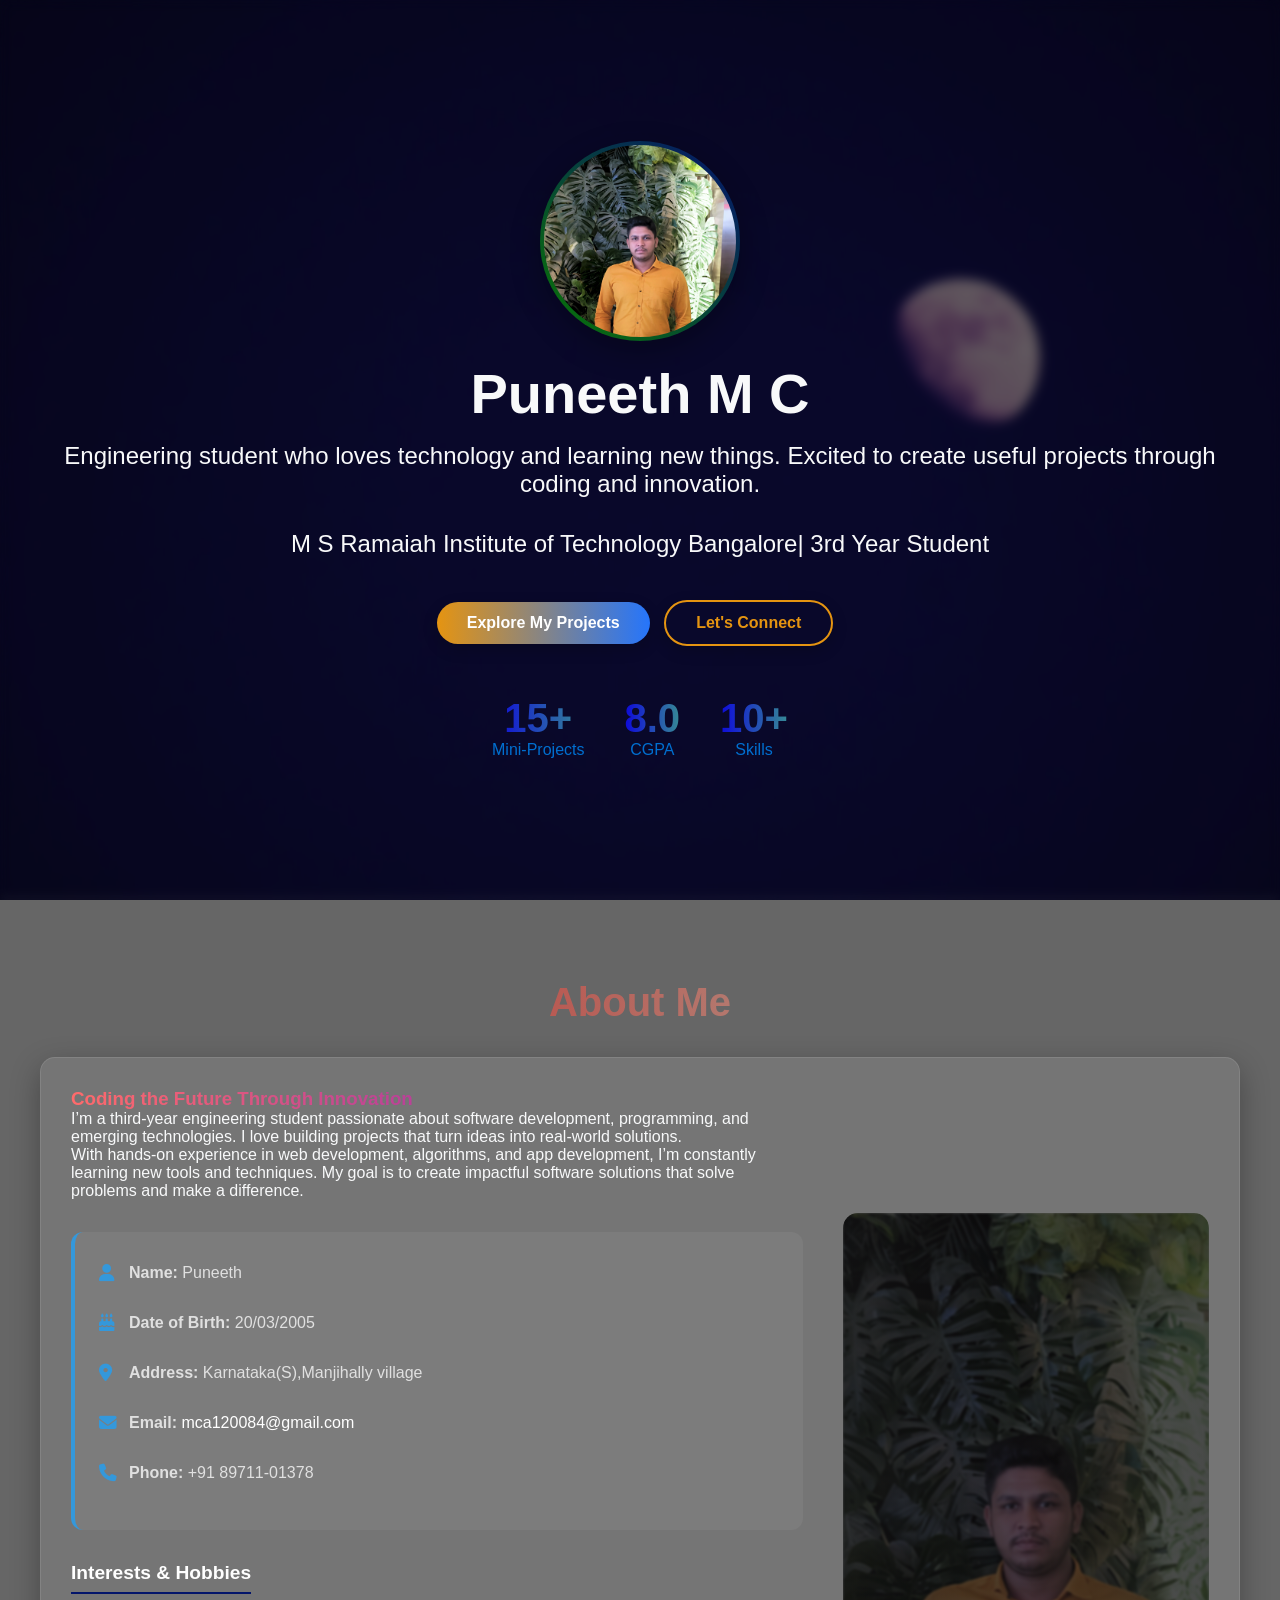
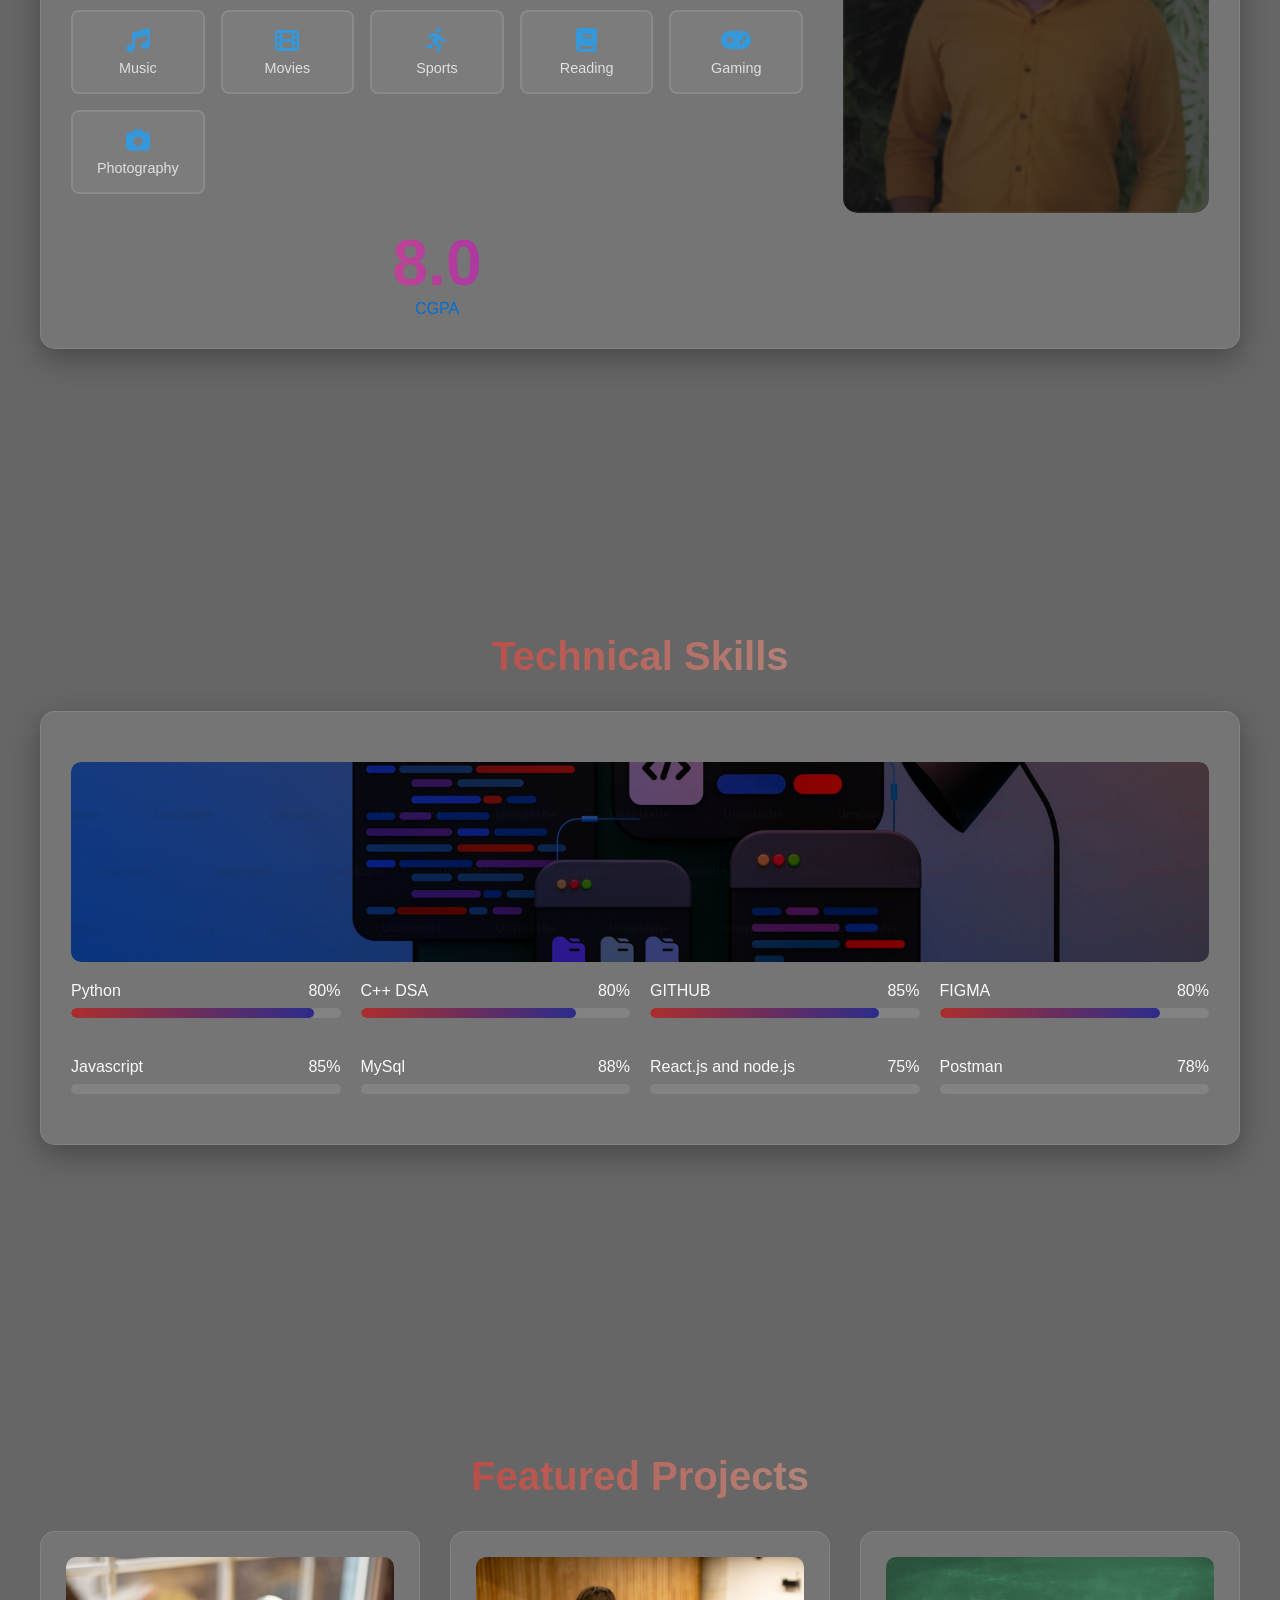
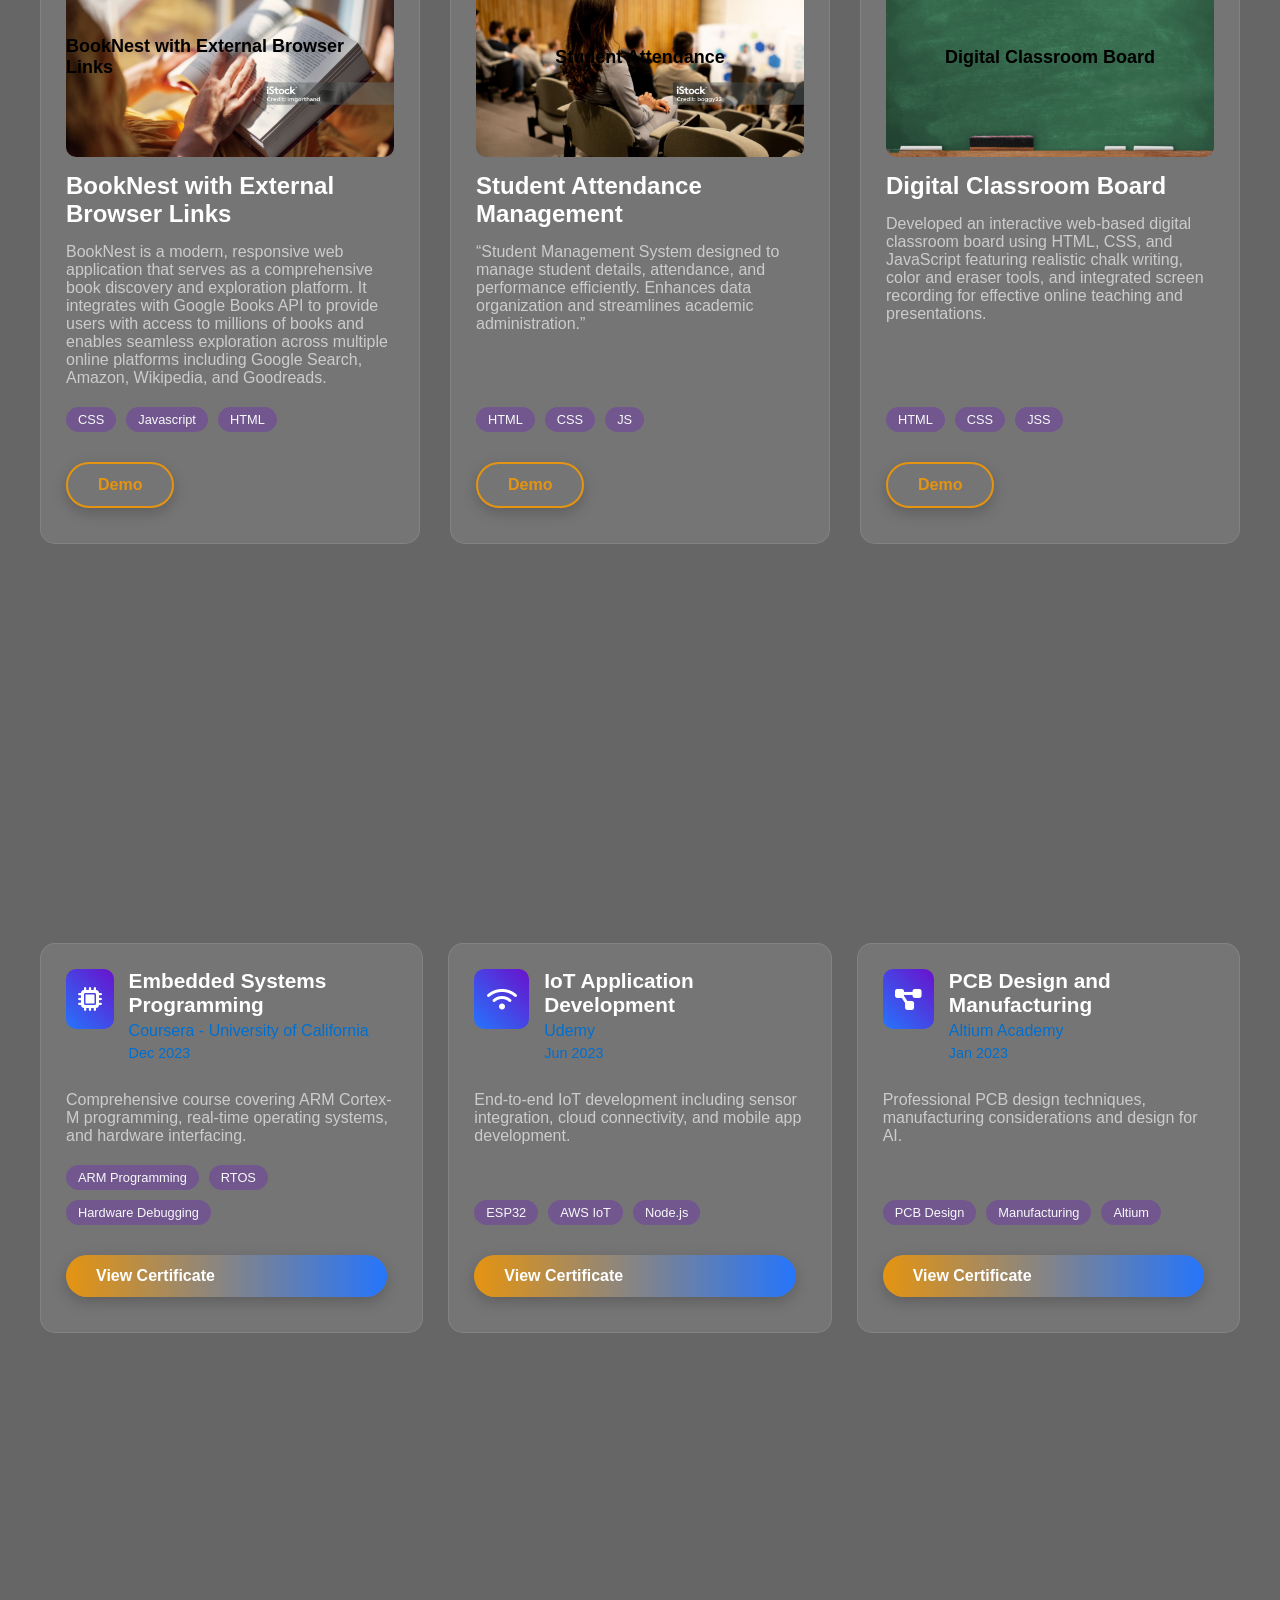
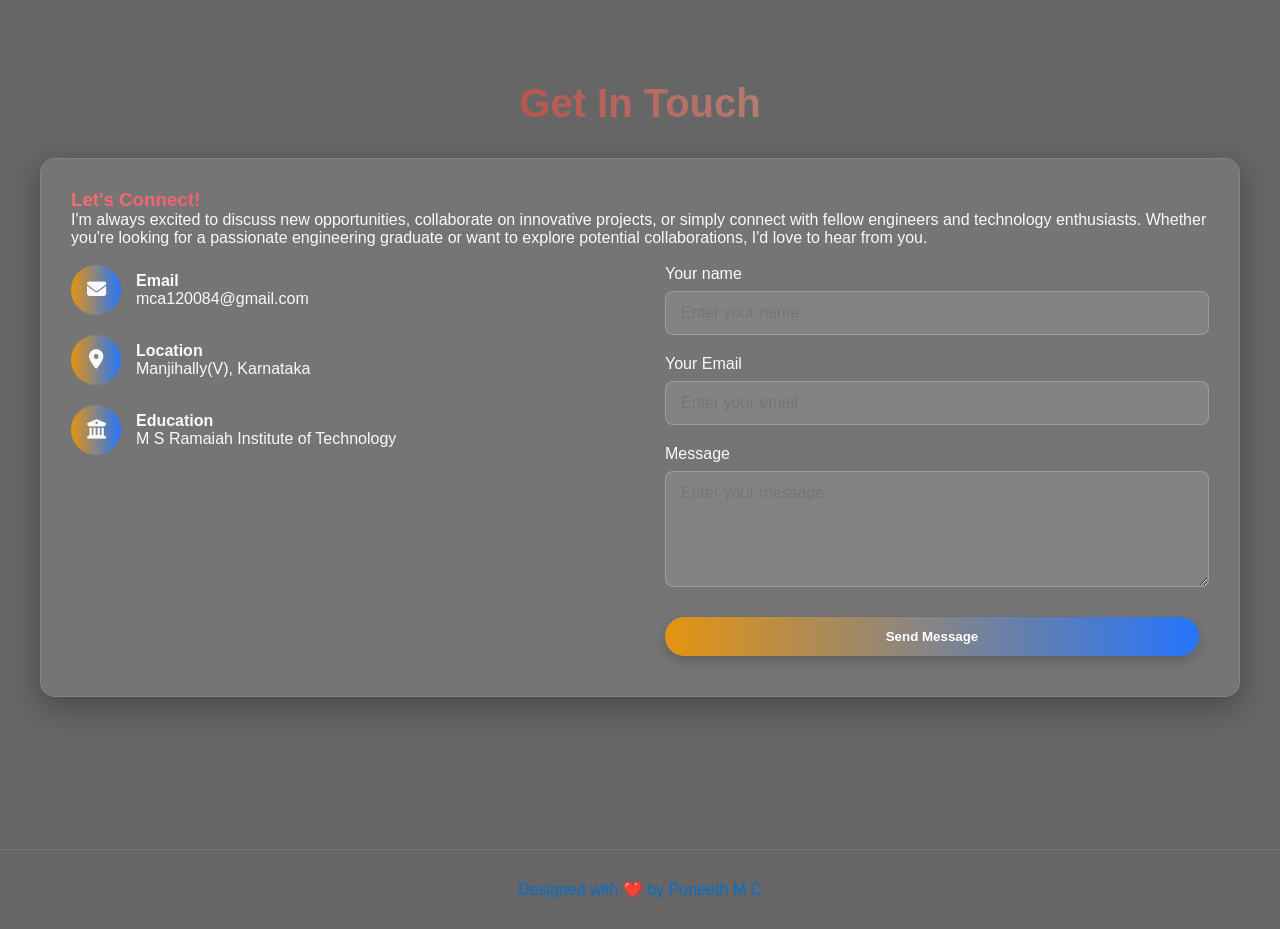
==== commit eb45c06e: "images" ====
--- a/resume.html
+++ b/resume.html
@@ -880,7 +880,7 @@
                     </div>
                 </div>
                 <div class="about-image">
-                    <img src="myphoto.webp" alt="Engineering Projects & Research">
+                    <img src="images/myphoto.webp" alt="Engineering Projects & Research">
                 </div>
             </div>
         </div>
@@ -992,7 +992,7 @@
                     </div>
                     <div class="project-actions">
                         
-                        <a href="booknest_website.html" target="_blank" class="btn btn-outline">Demo</a>
+                        <a href="source/booknest_website.html" target="_blank" class="btn btn-outline">Demo</a>
                     </div>
                 </div>
 
@@ -1011,7 +1011,7 @@
                     </div>
                     <div class="project-actions">
                         
-                        <a href="attendence.html" target="_blank" class="btn btn-outline">Demo</a>
+                        <a href="source/attendence.html" target="_blank" class="btn btn-outline">Demo</a>
                     </div>
                 </div>
                 
@@ -1029,7 +1029,7 @@
                     </div>
                     <div class="project-actions">
                         
-                        <a href="Chalkboard.html" target ="_blank" class="btn btn-outline">Demo</a>
+                        <a href="source/Chalkboard.html" target ="_blank" class="btn btn-outline">Demo</a>
                     </div>
                 </div>
             </div>
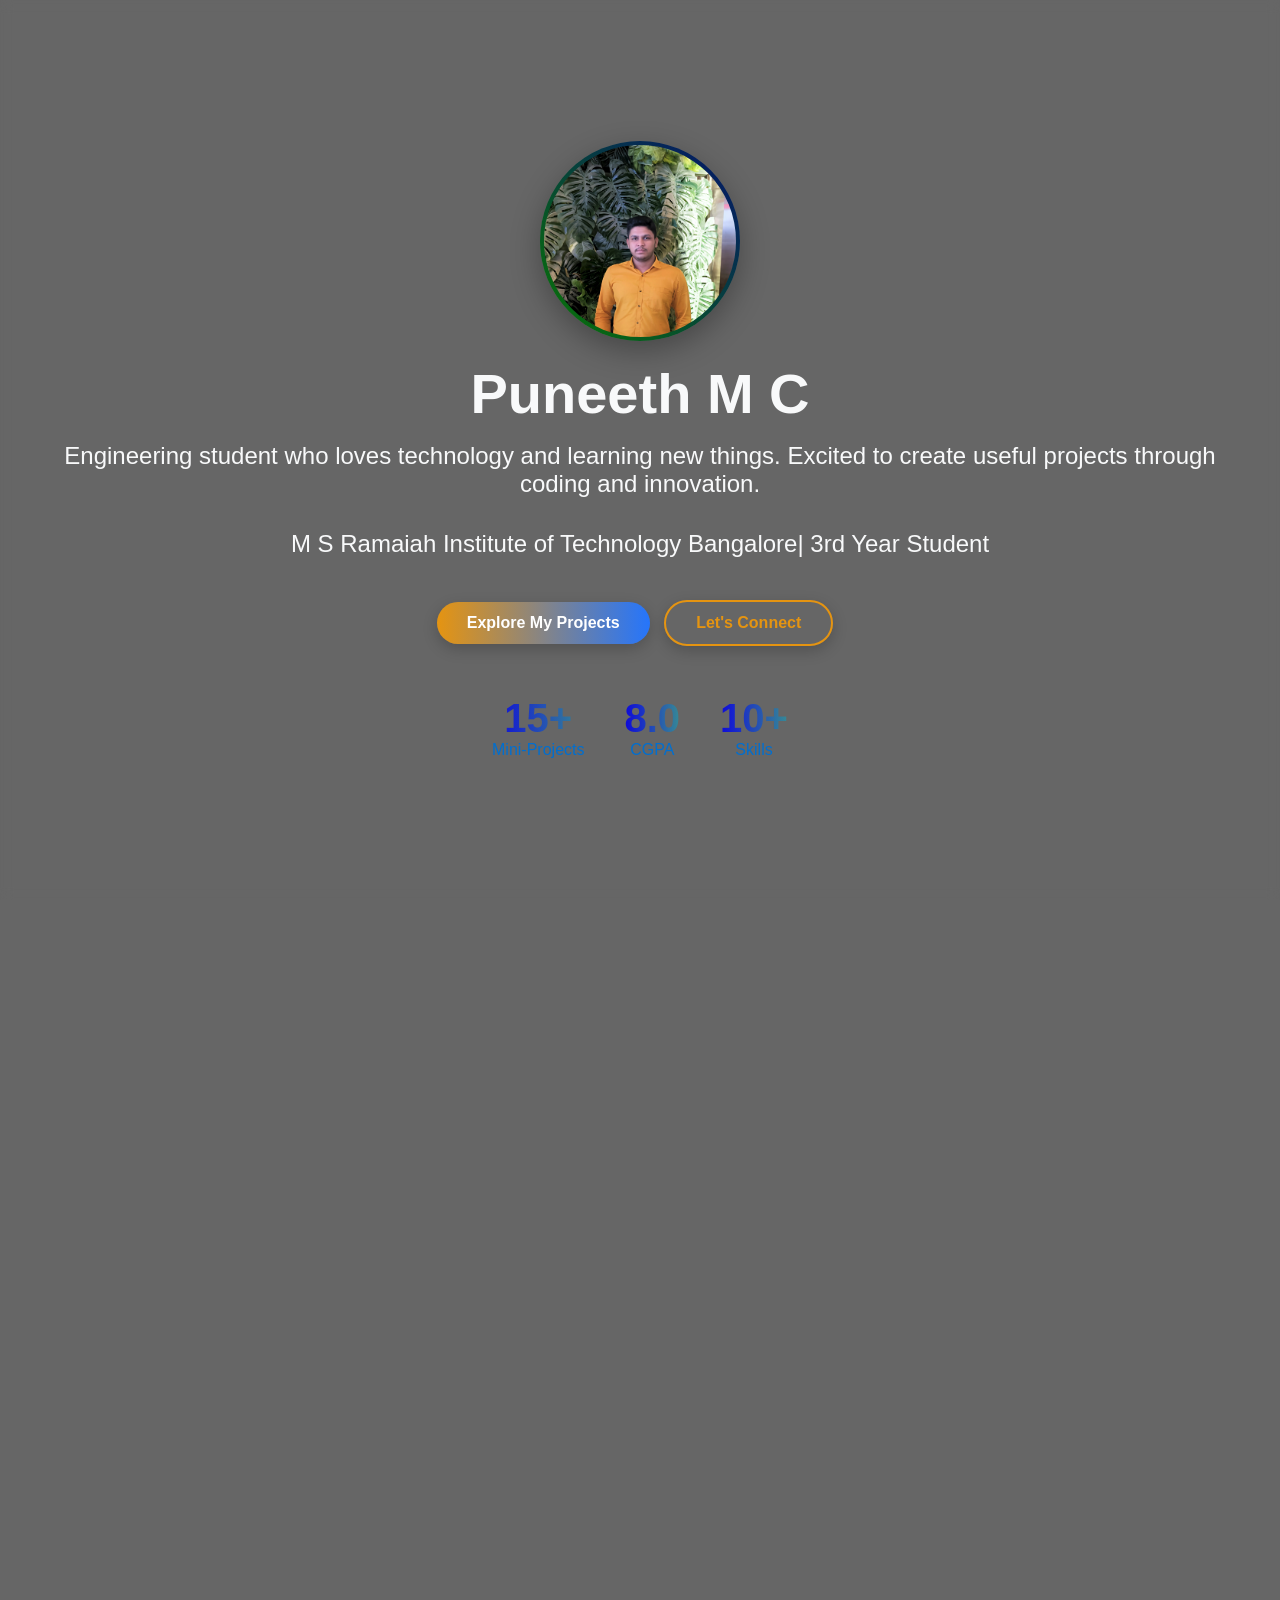
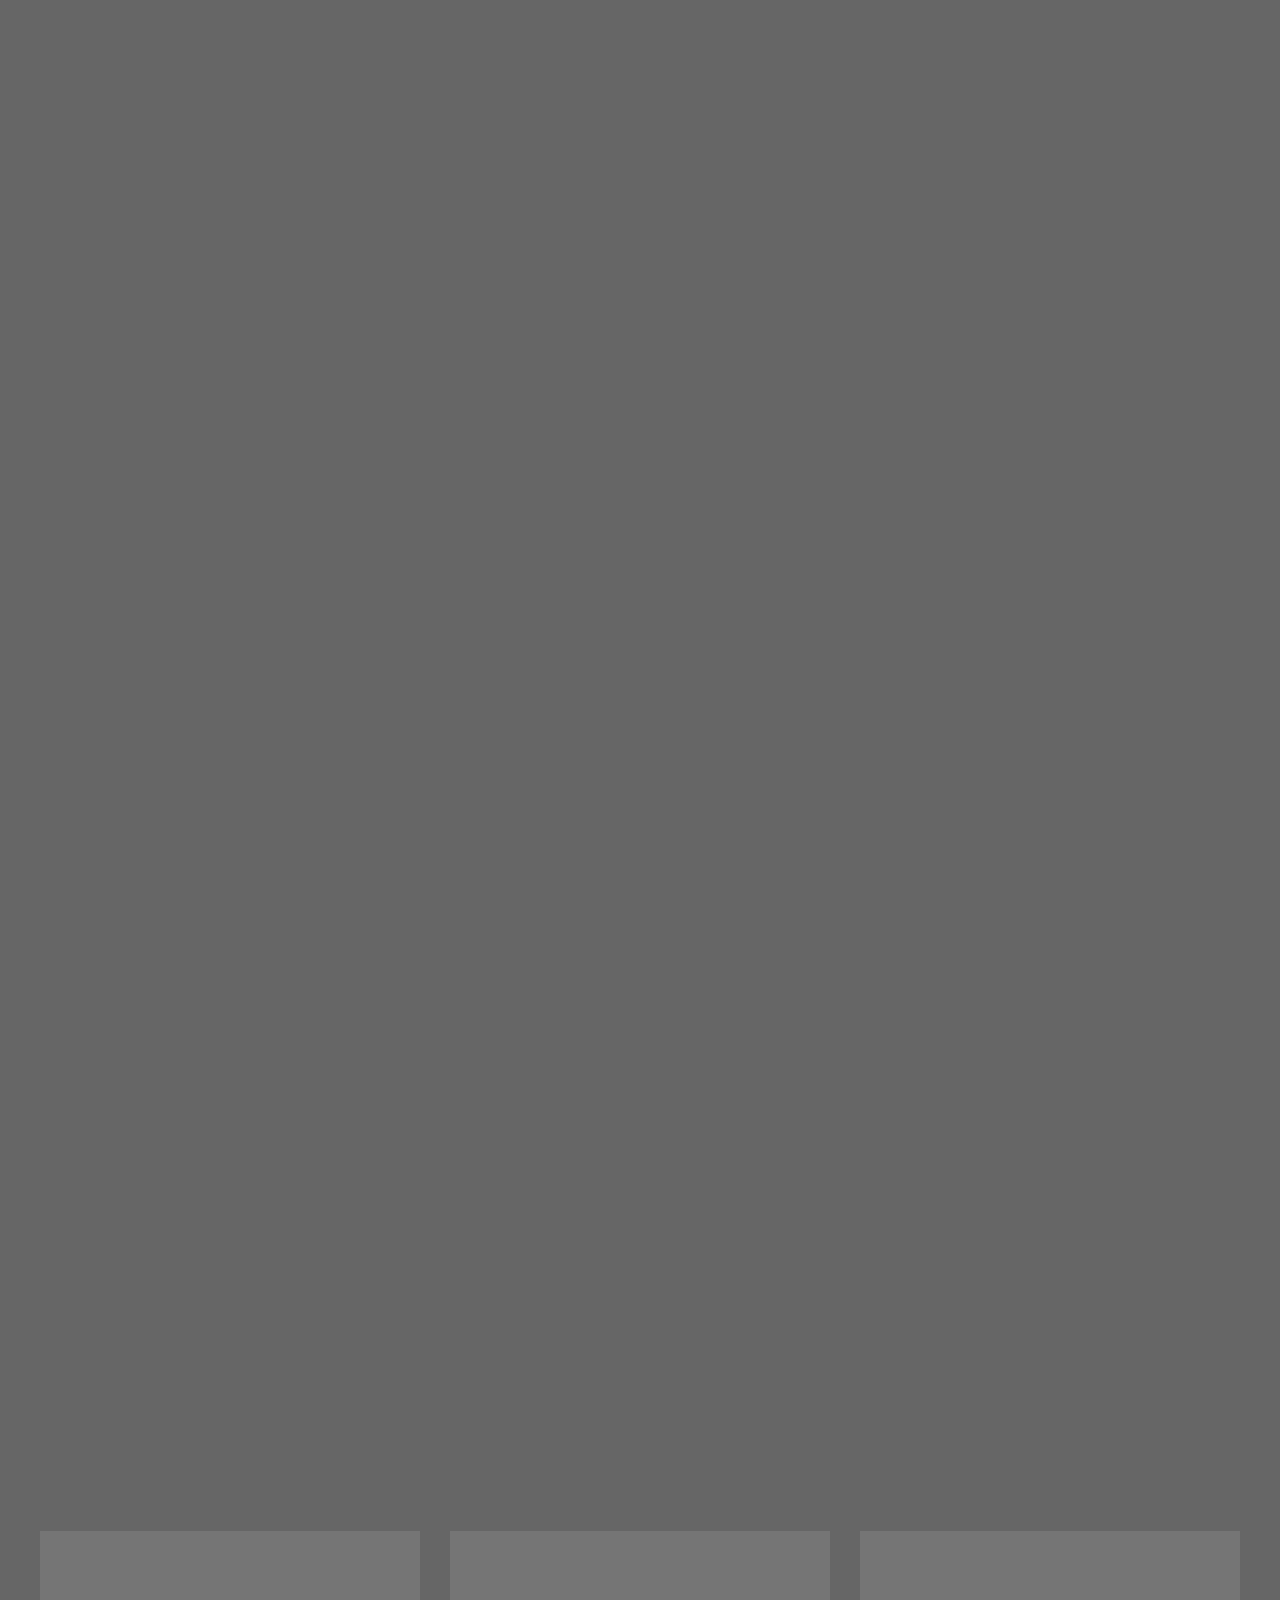
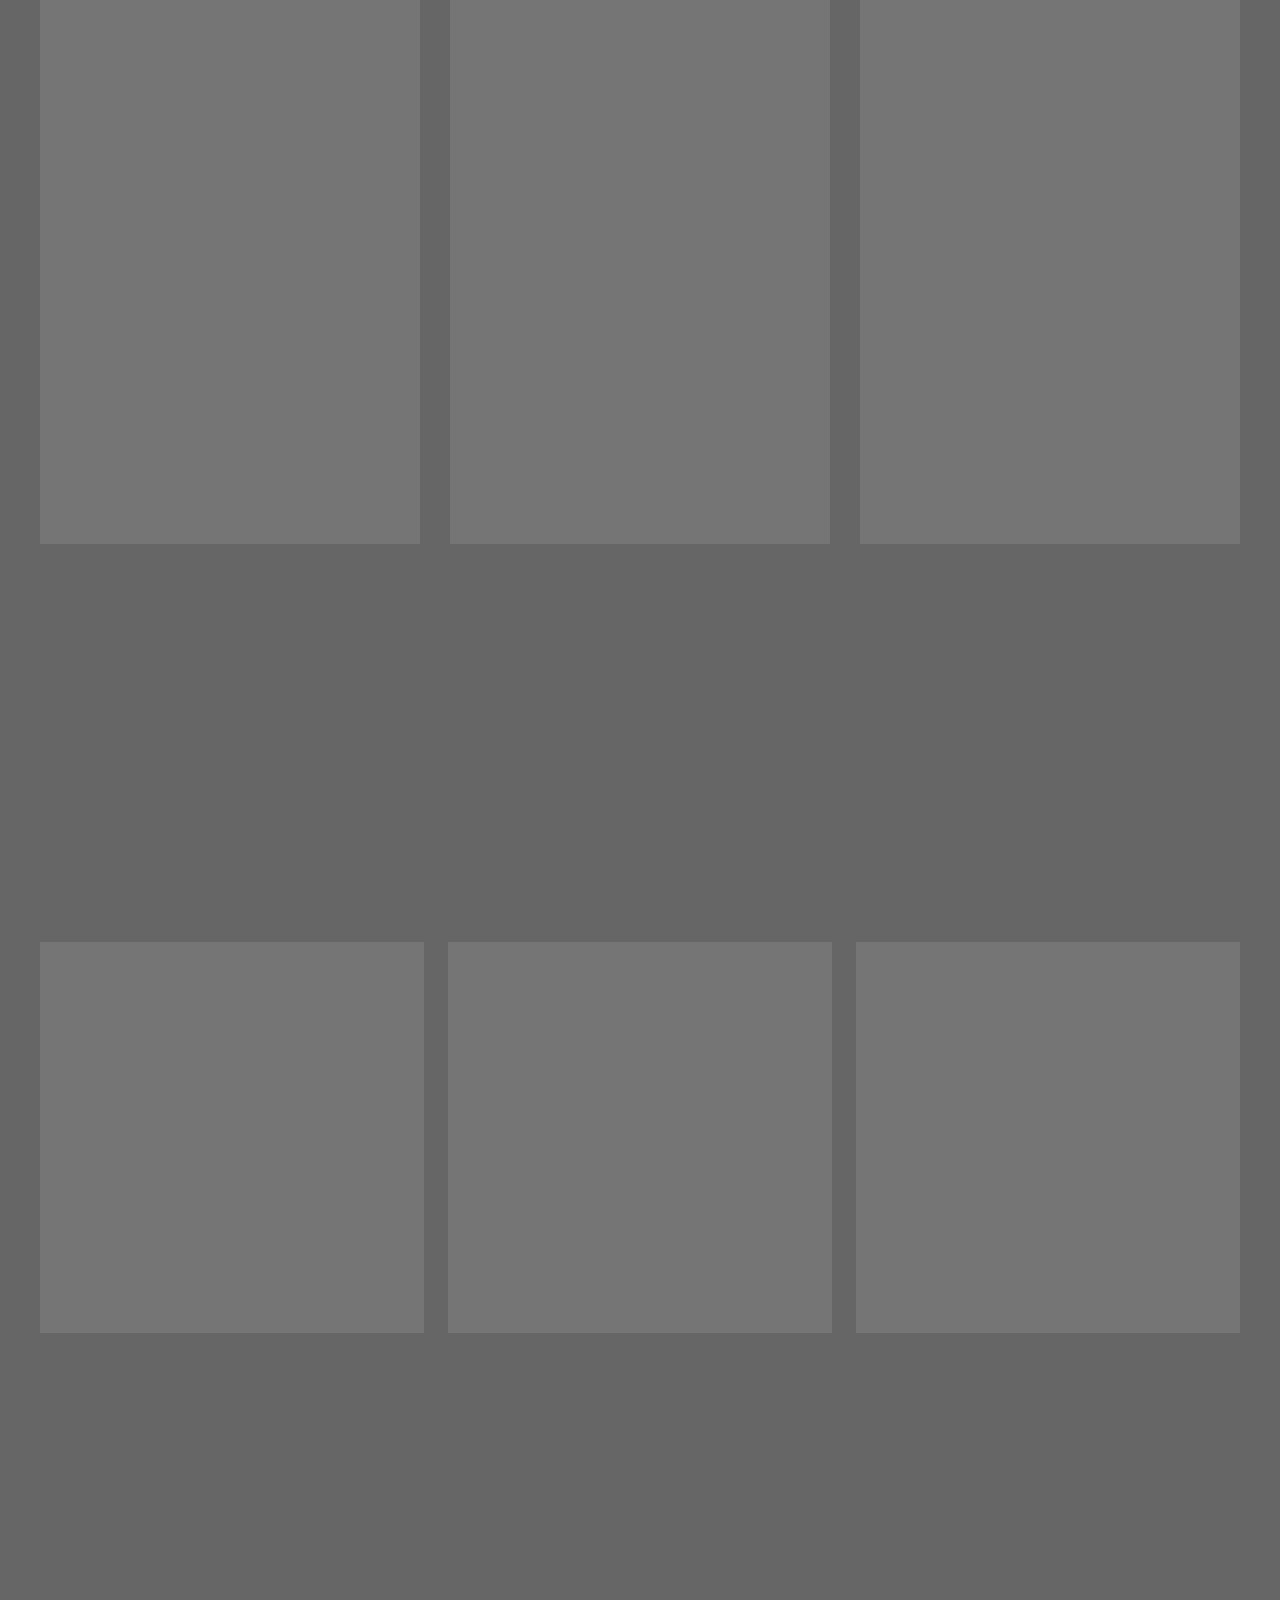
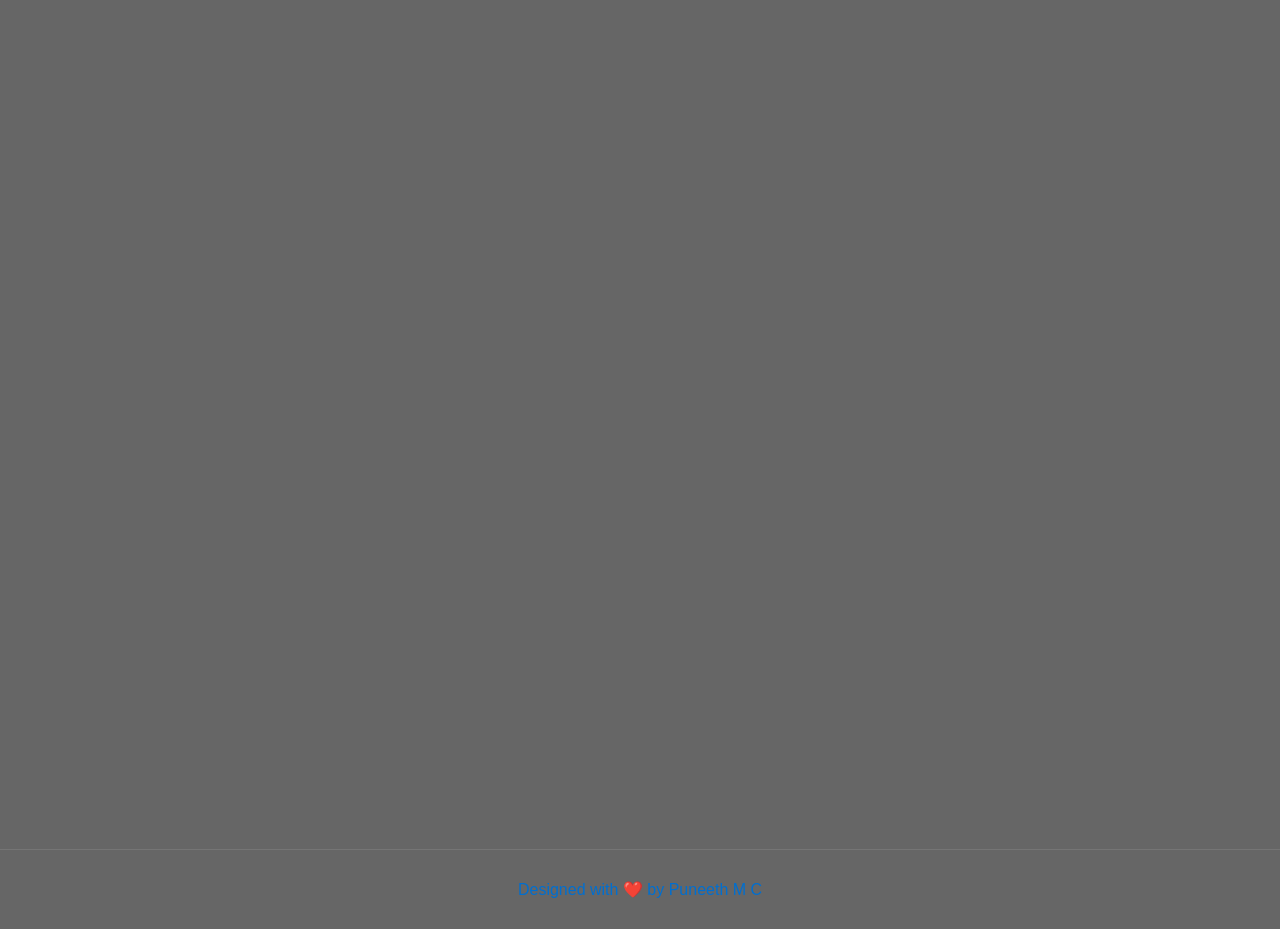
==== commit 8cf14203: "updates" ====
--- a/resume.html
+++ b/resume.html
@@ -5,765 +5,8 @@
     <meta name="viewport" content="width=device-width, initial-scale=1.0">
     <title>Puneeth M C | Portfolio</title>
     <link rel="stylesheet" href="https://cdnjs.cloudflare.com/ajax/libs/font-awesome/6.4.0/css/all.min.css">
-    <style>
-        *{
-            margin: 0;
-            padding: 0;
-            box-sizing: border-box;
-            font-family: 'Segoe UI', Tahoma, Geneva, Verdana, sans-serif;
-        }
-
-        :root
-        {
-            --primary: #e59411;
-            --secondary: #2575fc;
-            --accent: #ff6b6b;
-            --dark: #1a1a2e;
-            --light: #f8f9fa;
-            --gray: #006fd0;
-        }
-
-        body
-        {
-            margin: 0;
-            padding: 0;
-            height: 100vh;
-            background: linear-gradient(rgba(0, 0, 0, 0.6), rgba(0, 0, 0, 0.6)),
-            url('images/background3.jpg') center/cover no-repeat fixed; /* main image */
-            /* Optional blur and smooth look */
-            backdrop-filter: blur(6px);
-            -webkit-backdrop-filter: blur(6px);
-            color: var(--light, #f5f5f5); /* fallback text color */
-            font-family: 'Poppins', sans-serif;
-            overflow-x: hidden;
-        }
-
-
-        section 
-        {
-            min-height: 100vh;
-            padding: 80px 20px;
-            display: flex;
-            flex-direction: column;
-            justify-content: center;
-            align-items: center;
-            position: relative;
-        }
-
-        .container 
-        {
-            max-width: 1200px;
-            width: 100%;
-            margin: 0 auto;
-        }
-
-
-        .section-title 
-        {
-            font-size: 2.5rem;
-            margin-bottom: 2rem;
-            text-align: center;
-            background: linear-gradient(to right, #c50808, #a7cab9);
-            -webkit-background-clip: text;
-            background-clip: text;
-            color: transparent;
-            position: relative;
-            opacity: 0;
-            transform: translateY(30px);
-            transition: all 0.8s ease;
-        }
-
-
-        .section-title.visible 
-        {
-            opacity: 1;
-            transform: translateY(0);
-        }
-
-
-        .card 
-        {
-            background: rgba(255, 255, 255, 0.1);
-            backdrop-filter: blur(10px);
-            border-radius: 15px;
-            padding: 30px;
-            margin: 20px 0;
-            box-shadow: 0 10px 30px rgba(0, 0, 0, 0.3);
-            border: 1px solid rgba(255, 255, 255, 0.1);
-            transition: transform 0.3s ease, box-shadow 0.3s ease;
-            opacity: 0;
-            transform: translateY(30px);
-            transition: all 0.8s ease;
-        }
-
-
-        .card.visible 
-        {
-            opacity: 1;
-            transform: translateY(0);
-        }
-
-        .card:hover 
-        {
-            transform: translateY(-10px);
-            box-shadow: 0 15px 35px rgba(0, 0, 0, 0.4);
-        }
-
-
-        .gradient-text 
-        {
-            background: linear-gradient(to right, #ff6b6b, #6a11cb);
-            -webkit-background-clip: text;
-            background-clip: text;
-            color: transparent;
-            font-weight: bold;
-        }
-
-        .btn 
-        {
-            display: inline-block;
-            padding: 12px 30px;
-            background: linear-gradient(to right, var(--primary), var(--secondary));
-            color: white;
-            border-radius: 50px;
-            text-decoration: none;
-            font-weight: 600;
-            margin: 10px 10px 10px 0;
-            transition: all 0.3s ease;
-            border: none;
-            cursor: pointer;
-            box-shadow: 0 5px 15px rgba(0, 0, 0, 0.2);
-        }
-
-        .btn:hover 
-        {
-            transform: translateY(-3px);
-            box-shadow: 0 8px 20px rgba(0, 0, 0, 0.3);
-        }
-
-        .btn-outline 
-        {
-            background: transparent;
-            border: 2px solid var(--primary);
-            color: var(--primary);
-        }
-
-        .btn-outline:hover 
-        {
-            background: var(--primary);
-            color: white;
-        }
-
-        /* Image Styles */
-        .profile-image 
-        {
-            width: 200px;
-            height: 200px;
-            border-radius: 50%;
-            object-fit: cover;
-            border: 4px solid transparent;
-            background: linear-gradient(45deg, #087602, #04126f) border-box;
-            margin: 0 auto 20px;
-            display: block;
-            box-shadow: 0 10px 30px rgba(0, 0, 0, 0.3);
-        }
-        
-
-        .project-image1 
-        {
-            width: 100%;
-            height: 200px;
-            border-radius: 10px;
-            object-fit: cover;
-            margin-bottom: 15px;
-            background-image: url(images/books.jpg);
-            background-size: cover;        
-            background-position: center;   
-            background-repeat: no-repeat;
-            display: flex;
-            align-items: center;
-            justify-content: center;
-            color: rgb(0, 0, 0);
-            font-size: 18px;
-            font-weight: bold;
-            position: relative;
-            overflow: hidden;
-        }
-
-         .project-image2 
-         {
-            width: 100%;
-            height: 200px;
-            border-radius: 10px;
-            object-fit: cover;
-            margin-bottom: 15px;
-            background-image: url(images/attendance.jpg);
-            background-size: cover;        
-            background-position: center;   
-            background-repeat: no-repeat;
-            display: flex;
-            align-items: center;
-            justify-content: center;
-            color: rgb(0, 0, 0);
-            font-size: 18px;
-            font-weight: bold;
-            position: relative;
-            overflow: hidden;
-        }
-
-         .project-image3 
-         {
-            width: 100%;
-            height: 200px;
-            border-radius: 10px;
-            object-fit: cover;
-            margin-bottom: 15px;
-            background-image: url(images/board1.jpg);
-            background-size: cover;        
-            background-position: center;   
-            background-repeat: no-repeat;
-            display: flex;
-            align-items: center;
-            justify-content: center;
-            color: rgb(0, 0, 0);
-            font-size: 18px;
-            font-weight: bold;
-            position: relative;
-            overflow: hidden;
-        }
-
-
-        .project-image::before 
-        {
-            content: '';
-            position: absolute;
-            top: 0;
-            left: -100%;
-            width: 100%;
-            height: 100%;
-            background: linear-gradient(90deg, transparent, rgba(255,255,255,0.2), transparent);
-            transition: left 0.5s;
-        }
-
-        .project-card:hover .project-image::before 
-        {
-            left: 100%;
-        }
-
-        .course-image 
-        {
-            width: 60px;
-            height: 60px;
-            border-radius: 10px;
-            object-fit: cover;
-            background: linear-gradient(45deg, #2575fc, #6a11cb);
-            display: flex;
-            align-items: center;
-            justify-content: center;
-            color: white;
-            font-size: 1.5rem;
-            margin-bottom: 15px;
-        }
-
-
-/* about section */
-        .about-image 
-        {
-            position: relative;
-            width: 100%;
-            height: 600px;
-            border-radius: 15px;
-            overflow: hidden;
-            margin-top: 20px;
-    
-        }
-
-        .about-image img 
-        {
-            width: 100%;
-            height: 100%;
-            object-fit: cover;
-            filter: brightness(0.4) blur(0.8px); /* makes image dark and slightly blurred */
-            transition: all 0.2s ease;
-        }
-
-        .about-image::after 
-        {
-            content: "";
-            position: absolute;
-            inset: 0;
-             background: linear-gradient(90deg, rgba(33, 33, 35, 0.5), rgba(36, 31, 36, 0.278), rgba(43, 46, 43, 0.5));
-            border-radius: 15px;
-        }
-
-        .about-image:hover img 
-        {
-            filter: brightness(0.9) blur(0);
-        
-        
-        }
-    /* skills section */
-
-        .skills-image 
-        {
-            width: 100%;
-            height: 200px;
-            border-radius: 10px;
-            object-fit: cover;
-            background-image: linear-gradient(45deg, #2575fc, #ff6b6b), url(images/skillsimage.jpg);
-            background-size: cover;
-            background-position: center;
-            background-blend-mode: overlay;
-            margin: 20px 0;
-            display: flex;
-            align-items: center;
-            justify-content: center;
-            color: white;
-        }
-
-        /* Hero Section */
-        #hero 
-        {
-            text-align: center;
-            padding-top: 120px;
-            position: relative;
-        }
-
-        .hero-content h1 
-        {
-            font-size: 3.5rem;
-            margin-bottom: 1rem;
-            opacity: 0;
-            transform: translateY(30px);
-            animation: fadeInUp 1s ease forwards 0.5s;
-        }
-
-        .hero-content p 
-        {
-            font-size: 1.5rem;
-            margin-bottom: 2rem;
-            opacity: 0;
-            transform: translateY(30px);
-            animation: fadeInUp 1s ease forwards 0.8s;
-        }
-
-        .hero-buttons 
-        {
-            opacity: 0;
-            transform: translateY(30px);
-            animation: fadeInUp 1s ease forwards 1.1s;
-        }
-
-        .hero-stats 
-        {
-            display: flex;
-            justify-content: center;
-            gap: 40px;
-            margin: 40px 0;
-            opacity: 0;
-            transform: translateY(30px);
-            animation: fadeInUp 1s ease forwards 1.4s;
-        }
-
-        .stat 
-        {
-            text-align: center;
-        }
-
-        .stat-value 
-        {
-            font-size: 2.5rem;
-            font-weight: bold;
-            background: linear-gradient(to right, #0e0ada, #368a95);
-            -webkit-background-clip: text;
-            background-clip: text;
-            color: transparent;
-        }
-
-        .stat-label 
-        {
-            font-size: 1rem;
-            color: var(--gray);
-        }
-
-        /* About Section */
-        .about-content 
-        {
-            display: grid;
-            grid-template-columns: 2fr 1fr;
-            gap: 40px;
-            align-items: center;
-            border-radius: 50px;
-        }
-
-        .personal-info 
-        {
-            margin: 2rem 0;
-            background: rgba(255, 255, 255, 0.05);
-            border-radius: 12px;
-            padding: 1.5rem;
-            border-left: 4px solid #3498db;
-        }
-
-        .info-item 
-        {
-            display: flex;
-            align-items: center;
-            margin-bottom: 1rem;
-            padding: 0.5rem 0;
-        }
-
-        .info-item i 
-        {
-            width: 30px;
-            color: #3498db;
-            font-size: 1.1rem;
-        }
-
-        .info-item div 
-        {
-            color: #e0e0e0;
-        }
-
-        .interests-section 
-        {
-            margin: 2rem 0;
-        }
-
-        .interests-section h4
-         {
-            color: #fff;
-            margin-bottom: 1rem;
-            font-size: 1.2rem;
-            border-bottom: 2px solid #03156b;
-            padding-bottom: 0.5rem;
-            display: inline-block;
-        }
-
-        .interests-grid 
-        {
-         display: grid;
-            grid-template-columns: repeat(auto-fit, minmax(120px, 1fr));
-            gap: 1rem;
-        }
-
-        .interest-item 
-        {
-            display: flex;
-            flex-direction: column;
-            align-items: center;
-            padding: 1rem;
-            background: rgba(255, 255, 255, 0.05);
-            border-radius: 8px;
-            transition: all 0.3s ease;
-            border: 2px solid rgba(255, 255, 255, 0.1);
-        }
-
-        .interest-item:hover 
-        {
-            transform: translateY(-3px);
-            background: rgba(255, 255, 255, 0.08);
-            border-color: #cac7d5;
-        }
-
-        .interest-item i 
-        {
-            font-size: 1.5rem;
-            color: #3498db;
-            margin-bottom: 0.5rem;
-        }
-
-          .interest-item span 
-        {
-            color: #e0e0e0;
-            font-size: 0.9rem;
-        }
-
-        .cgpa-display 
-        {
-            text-align: center;
-            margin-top: 30px;
-        }
-
-        .cgpa-value 
-        {
-            font-size: 4rem;
-            font-weight: bold;
-            background: linear-gradient(to right, #ff6b6b, #6a11cb);
-            -webkit-background-clip: text;
-            background-clip: text;
-            color: transparent;
-        }
-
-
-        /* Skills Section */
-        .skills-grid {
-            display: grid;
-            grid-template-columns: repeat(auto-fill, minmax(250px, 1fr));
-            gap: 20px;
-        }
-
-        .skill-item {
-            margin-bottom: 20px;
-        }
-
-        .skill-header {
-            display: flex;
-            justify-content: space-between;
-            margin-bottom: 8px;
-        }
-
-        .skill-bar {
-            height: 10px;
-            background: rgba(255, 255, 255, 0.1);
-            border-radius: 5px;
-            overflow: hidden;
-        }
-
-        .skill-progress {
-            height: 100%;
-            background: linear-gradient(to right, rgba(184, 7, 4, 0.7), rgba(3, 3, 137, 0.7));
-            backdrop-filter: blur(8px);
-            -webkit-backdrop-filter: blur(8px);
-
-            border-radius: 5px;
-            width: 0;
-            transition: width 1.5s ease;
-        }
-
-        /* Projects Section */
-        .projects-grid {
-            display: grid;
-            grid-template-columns: repeat(auto-fill, minmax(350px, 1fr));
-            gap: 30px;
-        }
-
-        .project-card {
-            background: rgba(255, 255, 255, 0.1);
-            backdrop-filter: blur(10px);
-            border-radius: 15px;
-            padding: 25px;
-            transition: transform 0.3s ease, box-shadow 0.3s ease;
-            border: 1px solid rgba(255, 255, 255, 0.1);
-            height: 100%;
-            display: flex;
-            flex-direction: column;
-        }
-
-        .project-card:hover {
-            transform: translateY(-10px);
-            box-shadow: 0 15px 35px rgba(0, 0, 0, 0.4);
-        }
-
-        .project-title {
-            font-size: 1.5rem;
-            margin-bottom: 15px;
-            color: white;
-        }
-
-        .project-description {
-            flex-grow: 1;
-            margin-bottom: 20px;
-            color: #ccc;
-        }
-
-        .project-tags {
-            display: flex;
-            flex-wrap: wrap;
-            gap: 10px;
-            margin-bottom: 20px;
-        }
-
-        .tag {
-            background: rgba(106, 17, 203, 0.3);
-            padding: 5px 12px;
-            border-radius: 20px;
-            font-size: 0.8rem;
-        }
-
-        .project-actions {
-            display: flex;
-            gap: 10px;
-        }
-
-        /* Courses Section */
-        .courses-grid {
-            display: grid;
-            grid-template-columns: repeat(auto-fill, minmax(300px, 1fr));
-            gap: 25px;
-        }
-
-        .course-card {
-            background: rgba(255, 255, 255, 0.1);
-            backdrop-filter: blur(10px);
-            border-radius: 15px;
-            padding: 25px;
-            transition: transform 0.3s ease, box-shadow 0.3s ease;
-            border: 1px solid rgba(255, 255, 255, 0.1);
-            height: 100%;
-            display: flex;
-            flex-direction: column;
-        }
-
-        .course-card:hover {
-            transform: translateY(-10px);
-            box-shadow: 0 15px 35px rgba(0, 0, 0, 0.4);
-        }
-
-        .course-header {
-            display: flex;
-            align-items: flex-start;
-            gap: 15px;
-            margin-bottom: 15px;
-        }
-
-        .course-title {
-            font-size: 1.3rem;
-            margin-bottom: 5px;
-            color: white;
-            flex: 1;
-        }
-
-        .course-provider {
-            color: var(--gray);
-            margin-bottom: 5px;
-        }
-
-        .course-date {
-            color: var(--gray);
-            font-size: 0.9rem;
-            margin-bottom: 15px;
-        }
-
-        .course-description {
-            flex-grow: 1;
-            margin-bottom: 20px;
-            color: #ccc;
-        }
-
-        .course-tags {
-            display: flex;
-            flex-wrap: wrap;
-            gap: 10px;
-            margin-bottom: 20px;
-        }
-
-        /* Contact Section */
-        .contact-content {
-            display: grid;
-            grid-template-columns: 1fr 1fr;
-            gap: 50px;
-        }
-
-        .contact-info {
-            display: flex;
-            flex-direction: column;
-            gap: 20px;
-        }
-
-        .contact-item {
-            display: flex;
-            align-items: center;
-            gap: 15px;
-        }
-
-        .contact-icon {
-            width: 50px;
-            height: 50px;
-            border-radius: 50%;
-            background: linear-gradient(to right, var(--primary), var(--secondary));
-            display: flex;
-            justify-content: center;
-            align-items: center;
-            font-size: 1.2rem;
-        }
-
-        .contact-form {
-            display: flex;
-            flex-direction: column;
-            gap: 20px;
-        }
-
-        .form-group {
-            display: flex;
-            flex-direction: column;
-            gap: 8px;
-        }
-
-        .form-group label {
-            font-weight: 500;
-        }
-
-        .form-control {
-            padding: 12px 15px;
-            border-radius: 8px;
-            border: 1px solid rgba(255, 255, 255, 0.2);
-            background: rgba(255, 255, 255, 0.1);
-            color: white;
-            font-size: 1rem;
-        }
-
-        .form-control:focus {
-            outline: none;
-            border-color: var(--primary);
-        }
-
-        /* Footer */
-        footer {
-            text-align: center;
-            padding: 30px 0;
-            color: var(--gray);
-            border-top: 1px solid rgba(255, 255, 255, 0.1);
-        }
-
-        /* Animations */
-        @keyframes fadeInUp {
-            from {
-                opacity: 0;
-                transform: translateY(30px);
-            }
-            to {
-                opacity: 1;
-                transform: translateY(0);
-            }
-        }
-
-        /* Responsive */
-        @media (max-width: 768px) {
-            .hero-content h1 {
-                font-size: 2.5rem;
-            }
-            
-            .hero-stats {
-                flex-direction: column;
-                gap: 20px;
-            }
-            
-            .about-content {
-                grid-template-columns: 1fr;
-            }
-            
-            .contact-content {
-                grid-template-columns: 1fr;
-            }
-            
-            .projects-grid, .courses-grid {
-                grid-template-columns: 1fr;
-            }
-            
-            .profile-image {
-                width: 150px;
-                height: 150px;
-            }
-        }
-    </style>
+    <link rel="stylesheet" href="source/style.css">
     <script src="https://cdn.emailjs.com/dist/email.min.js"></script>
-<script>
-   (function(){
-      emailjs.init("YOUR_EMAILJS_USER_ID"); // replace with your EmailJS User ID
-   })();
-</script>
-
 </head>
 <body>
      
@@ -805,8 +48,8 @@
             <div class="about-content">
                 <div>
                     <h3 class="gradient-text">Coding the Future Through Innovation</h3>
-                    <p>I’m a third-year engineering student passionate about software development, programming, and emerging technologies. I love building projects that turn ideas into real-world solutions.</p>
-                    <p>With hands-on experience in web development, algorithms, and app development, I’m constantly learning new tools and techniques. My goal is to create impactful software solutions that solve problems and make a difference.</p>
+                    <p>I'm a third-year engineering student passionate about software development, programming, and emerging technologies. I love building projects that turn ideas into real-world solutions.</p>
+                    <p>With hands-on experience in web development, algorithms, and app development, I'm constantly learning new tools and techniques. My goal is to create impactful software solutions that solve problems and make a difference.</p>
                     
                     <!-- Personal Information Section -->
                     <div class="personal-info">
@@ -1002,7 +245,7 @@
                         <span>Student Attendance</span>
                     </div>
                     <h3 class="project-title">Student Attendance Management</h3>
-                    <p class="project-description">“Student Management System designed to manage student details, attendance, and performance efficiently. Enhances data organization and streamlines academic administration.”</p>
+                    <p class="project-description">"Student Management System designed to manage student details, attendance, and performance efficiently. Enhances data organization and streamlines academic administration."</p>
                     <div class="project-tags">
                         
                         <span class="tag">HTML</span>
@@ -1171,66 +414,6 @@
         </div>
     </footer>
 
-    <script>
-        // Scroll animations
-        document.addEventListener('DOMContentLoaded', function() {
-            // Animate skill bars
-            const skillBars = document.querySelectorAll('.skill-progress');
-            
-            // Intersection Observer for scroll animations
-            const observer = new IntersectionObserver((entries) => {
-                entries.forEach(entry => {
-                    if (entry.isIntersecting) {
-                        entry.target.classList.add('visible');
-                        
-                        // If it's a skill bar, animate the width
-                        if (entry.target.classList.contains('skill-progress')) {
-                            const width = entry.target.getAttribute('data-width');
-                            setTimeout(() => {
-                                entry.target.style.width = width + '%';
-                            }, 300);
-                        }
-                    }
-                });
-            }, {
-                threshold: 0.1
-            });
-            
-            // Observe all elements with animation classes
-            document.querySelectorAll('.section-title, .card, .skill-progress').forEach(el => {
-                observer.observe(el);
-            });
-            
-            // Smooth scrolling for anchor links
-            document.querySelectorAll('a[href^="#"]').forEach(anchor => {
-                anchor.addEventListener('click', function(e) {
-                    e.preventDefault();
-                    
-                    const targetId = this.getAttribute('href');
-                    if (targetId === '#') return;
-                    
-                    const targetElement = document.querySelector(targetId);
-                    if (targetElement) {
-                        window.scrollTo({
-                            top: targetElement.offsetTop - 80,
-                            behavior: 'smooth'
-                        });
-                    }
-                });
-            });
-        });
-    </script>
-    <!-- send message changes -->
-   <script>
-    const contactForm = document.querySelector('.contact-form');
-
-    contactForm.addEventListener('submit', function(e) {
-        e.preventDefault(); // Prevent form submission
-        contactForm.reset(); // Clear all fields
-    });
-</script>
-
- 
-
+    <script src="source/script.js"></script>
 </body>
-</html>
+</html>
--- a/source/style.css
+++ b/source/style.css
@@ -0,0 +1,750 @@
+*{
+    margin: 0;
+    padding: 0;
+    box-sizing: border-box;
+    font-family: 'Segoe UI', Tahoma, Geneva, Verdana, sans-serif;
+}
+
+:root
+{
+    --primary: #e59411;
+    --secondary: #2575fc;
+    --accent: #ff6b6b;
+    --dark: #1a1a2e;
+    --light: #f8f9fa;
+    --gray: #006fd0;
+}
+
+body
+{
+    margin: 0;
+    padding: 0;
+    height: 100vh;
+    background: linear-gradient(rgba(0, 0, 0, 0.6), rgba(0, 0, 0, 0.6)),
+    url('images/background3.jpg') center/cover no-repeat fixed; /* main image */
+    /* Optional blur and smooth look */
+    backdrop-filter: blur(6px);
+    -webkit-backdrop-filter: blur(6px);
+    color: var(--light, #f5f5f5); /* fallback text color */
+    font-family: 'Poppins', sans-serif;
+    overflow-x: hidden;
+}
+
+
+section 
+{
+    min-height: 100vh;
+    padding: 80px 20px;
+    display: flex;
+    flex-direction: column;
+    justify-content: center;
+    align-items: center;
+    position: relative;
+}
+
+.container 
+{
+    max-width: 1200px;
+    width: 100%;
+    margin: 0 auto;
+}
+
+
+.section-title 
+{
+    font-size: 2.5rem;
+    margin-bottom: 2rem;
+    text-align: center;
+    background: linear-gradient(to right, #c50808, #a7cab9);
+    -webkit-background-clip: text;
+    background-clip: text;
+    color: transparent;
+    position: relative;
+    opacity: 0;
+    transform: translateY(30px);
+    transition: all 0.8s ease;
+}
+
+
+.section-title.visible 
+{
+    opacity: 1;
+    transform: translateY(0);
+}
+
+
+.card 
+{
+    background: rgba(255, 255, 255, 0.1);
+    backdrop-filter: blur(10px);
+    border-radius: 15px;
+    padding: 30px;
+    margin: 20px 0;
+    box-shadow: 0 10px 30px rgba(0, 0, 0, 0.3);
+    border: 1px solid rgba(255, 255, 255, 0.1);
+    transition: transform 0.3s ease, box-shadow 0.3s ease;
+    opacity: 0;
+    transform: translateY(30px);
+    transition: all 0.8s ease;
+}
+
+
+.card.visible 
+{
+    opacity: 1;
+    transform: translateY(0);
+}
+
+.card:hover 
+{
+    transform: translateY(-10px);
+    box-shadow: 0 15px 35px rgba(0, 0, 0, 0.4);
+}
+
+
+.gradient-text 
+{
+    background: linear-gradient(to right, #ff6b6b, #6a11cb);
+    -webkit-background-clip: text;
+    background-clip: text;
+    color: transparent;
+    font-weight: bold;
+}
+
+.btn 
+{
+    display: inline-block;
+    padding: 12px 30px;
+    background: linear-gradient(to right, var(--primary), var(--secondary));
+    color: white;
+    border-radius: 50px;
+    text-decoration: none;
+    font-weight: 600;
+    margin: 10px 10px 10px 0;
+    transition: all 0.3s ease;
+    border: none;
+    cursor: pointer;
+    box-shadow: 0 5px 15px rgba(0, 0, 0, 0.2);
+}
+
+.btn:hover 
+{
+    transform: translateY(-3px);
+    box-shadow: 0 8px 20px rgba(0, 0, 0, 0.3);
+}
+
+.btn-outline 
+{
+    background: transparent;
+    border: 2px solid var(--primary);
+    color: var(--primary);
+}
+
+.btn-outline:hover 
+{
+    background: var(--primary);
+    color: white;
+}
+
+/* Image Styles */
+.profile-image 
+{
+    width: 200px;
+    height: 200px;
+    border-radius: 50%;
+    object-fit: cover;
+    border: 4px solid transparent;
+    background: linear-gradient(45deg, #087602, #04126f) border-box;
+    margin: 0 auto 20px;
+    display: block;
+    box-shadow: 0 10px 30px rgba(0, 0, 0, 0.3);
+}
+
+
+.project-image1 
+{
+    width: 100%;
+    height: 200px;
+    border-radius: 10px;
+    object-fit: cover;
+    margin-bottom: 15px;
+    background-image: url(images/books.jpg);
+    background-size: cover;        
+    background-position: center;   
+    background-repeat: no-repeat;
+    display: flex;
+    align-items: center;
+    justify-content: center;
+    color: rgb(0, 0, 0);
+    font-size: 18px;
+    font-weight: bold;
+    position: relative;
+    overflow: hidden;
+}
+
+ .project-image2 
+ {
+    width: 100%;
+    height: 200px;
+    border-radius: 10px;
+    object-fit: cover;
+    margin-bottom: 15px;
+    background-image: url(images/attendance.jpg);
+    background-size: cover;        
+    background-position: center;   
+    background-repeat: no-repeat;
+    display: flex;
+    align-items: center;
+    justify-content: center;
+    color: rgb(0, 0, 0);
+    font-size: 18px;
+    font-weight: bold;
+    position: relative;
+    overflow: hidden;
+}
+
+ .project-image3 
+ {
+    width: 100%;
+    height: 200px;
+    border-radius: 10px;
+    object-fit: cover;
+    margin-bottom: 15px;
+    background-image: url(images/board1.jpg);
+    background-size: cover;        
+    background-position: center;   
+    background-repeat: no-repeat;
+    display: flex;
+    align-items: center;
+    justify-content: center;
+    color: rgb(0, 0, 0);
+    font-size: 18px;
+    font-weight: bold;
+    position: relative;
+    overflow: hidden;
+}
+
+
+.project-image::before 
+{
+    content: '';
+    position: absolute;
+    top: 0;
+    left: -100%;
+    width: 100%;
+    height: 100%;
+    background: linear-gradient(90deg, transparent, rgba(255,255,255,0.2), transparent);
+    transition: left 0.5s;
+}
+
+.project-card:hover .project-image::before 
+{
+    left: 100%;
+}
+
+.course-image 
+{
+    width: 60px;
+    height: 60px;
+    border-radius: 10px;
+    object-fit: cover;
+    background: linear-gradient(45deg, #2575fc, #6a11cb);
+    display: flex;
+    align-items: center;
+    justify-content: center;
+    color: white;
+    font-size: 1.5rem;
+    margin-bottom: 15px;
+}
+
+
+/* about section */
+.about-image 
+{
+    position: relative;
+    width: 100%;
+    height: 600px;
+    border-radius: 15px;
+    overflow: hidden;
+    margin-top: 20px;
+
+}
+
+.about-image img 
+{
+    width: 100%;
+    height: 100%;
+    object-fit: cover;
+    filter: brightness(0.4) blur(0.8px); /* makes image dark and slightly blurred */
+    transition: all 0.2s ease;
+}
+
+.about-image::after 
+{
+    content: "";
+    position: absolute;
+    inset: 0;
+     background: linear-gradient(90deg, rgba(33, 33, 35, 0.5), rgba(36, 31, 36, 0.278), rgba(43, 46, 43, 0.5));
+    border-radius: 15px;
+}
+
+.about-image:hover img 
+{
+    filter: brightness(0.9) blur(0);
+
+
+}
+/* skills section */
+
+.skills-image 
+{
+    width: 100%;
+    height: 200px;
+    border-radius: 10px;
+    object-fit: cover;
+    background-image: linear-gradient(45deg, #2575fc, #ff6b6b), url(images/skillsimage.jpg);
+    background-size: cover;
+    background-position: center;
+    background-blend-mode: overlay;
+    margin: 20px 0;
+    display: flex;
+    align-items: center;
+    justify-content: center;
+    color: white;
+}
+
+/* Hero Section */
+#hero 
+{
+    text-align: center;
+    padding-top: 120px;
+    position: relative;
+}
+
+.hero-content h1 
+{
+    font-size: 3.5rem;
+    margin-bottom: 1rem;
+    opacity: 0;
+    transform: translateY(30px);
+    animation: fadeInUp 1s ease forwards 0.5s;
+}
+
+.hero-content p 
+{
+    font-size: 1.5rem;
+    margin-bottom: 2rem;
+    opacity: 0;
+    transform: translateY(30px);
+    animation: fadeInUp 1s ease forwards 0.8s;
+}
+
+.hero-buttons 
+{
+    opacity: 0;
+    transform: translateY(30px);
+    animation: fadeInUp 1s ease forwards 1.1s;
+}
+
+.hero-stats 
+{
+    display: flex;
+    justify-content: center;
+    gap: 40px;
+    margin: 40px 0;
+    opacity: 0;
+    transform: translateY(30px);
+    animation: fadeInUp 1s ease forwards 1.4s;
+}
+
+.stat 
+{
+    text-align: center;
+}
+
+.stat-value 
+{
+    font-size: 2.5rem;
+    font-weight: bold;
+    background: linear-gradient(to right, #0e0ada, #368a95);
+    -webkit-background-clip: text;
+    background-clip: text;
+    color: transparent;
+}
+
+.stat-label 
+{
+    font-size: 1rem;
+    color: var(--gray);
+}
+
+/* About Section */
+.about-content 
+{
+    display: grid;
+    grid-template-columns: 2fr 1fr;
+    gap: 40px;
+    align-items: center;
+    border-radius: 50px;
+}
+
+.personal-info 
+{
+    margin: 2rem 0;
+    background: rgba(255, 255, 255, 0.05);
+    border-radius: 12px;
+    padding: 1.5rem;
+    border-left: 4px solid #3498db;
+}
+
+.info-item 
+{
+    display: flex;
+    align-items: center;
+    margin-bottom: 1rem;
+    padding: 0.5rem 0;
+}
+
+.info-item i 
+{
+    width: 30px;
+    color: #3498db;
+    font-size: 1.1rem;
+}
+
+.info-item div 
+{
+    color: #e0e0e0;
+}
+
+.interests-section 
+{
+    margin: 2rem 0;
+}
+
+.interests-section h4
+ {
+    color: #fff;
+    margin-bottom: 1rem;
+    font-size: 1.2rem;
+    border-bottom: 2px solid #03156b;
+    padding-bottom: 0.5rem;
+    display: inline-block;
+}
+
+.interests-grid 
+{
+ display: grid;
+    grid-template-columns: repeat(auto-fit, minmax(120px, 1fr));
+    gap: 1rem;
+}
+
+.interest-item 
+{
+    display: flex;
+    flex-direction: column;
+    align-items: center;
+    padding: 1rem;
+    background: rgba(255, 255, 255, 0.05);
+    border-radius: 8px;
+    transition: all 0.3s ease;
+    border: 2px solid rgba(255, 255, 255, 0.1);
+}
+
+.interest-item:hover 
+{
+    transform: translateY(-3px);
+    background: rgba(255, 255, 255, 0.08);
+    border-color: #cac7d5;
+}
+
+.interest-item i 
+{
+    font-size: 1.5rem;
+    color: #3498db;
+    margin-bottom: 0.5rem;
+}
+
+  .interest-item span 
+{
+    color: #e0e0e0;
+    font-size: 0.9rem;
+}
+
+.cgpa-display 
+{
+    text-align: center;
+    margin-top: 30px;
+}
+
+.cgpa-value 
+{
+    font-size: 4rem;
+    font-weight: bold;
+    background: linear-gradient(to right, #ff6b6b, #6a11cb);
+    -webkit-background-clip: text;
+    background-clip: text;
+    color: transparent;
+}
+
+
+/* Skills Section */
+.skills-grid {
+    display: grid;
+    grid-template-columns: repeat(auto-fill, minmax(250px, 1fr));
+    gap: 20px;
+}
+
+.skill-item {
+    margin-bottom: 20px;
+}
+
+.skill-header {
+    display: flex;
+    justify-content: space-between;
+    margin-bottom: 8px;
+}
+
+.skill-bar {
+    height: 10px;
+    background: rgba(255, 255, 255, 0.1);
+    border-radius: 5px;
+    overflow: hidden;
+}
+
+.skill-progress {
+    height: 100%;
+    background: linear-gradient(to right, rgba(184, 7, 4, 0.7), rgba(3, 3, 137, 0.7));
+    backdrop-filter: blur(8px);
+    -webkit-backdrop-filter: blur(8px);
+
+    border-radius: 5px;
+    width: 0;
+    transition: width 1.5s ease;
+}
+
+/* Projects Section */
+.projects-grid {
+    display: grid;
+    grid-template-columns: repeat(auto-fill, minmax(350px, 1fr));
+    gap: 30px;
+}
+
+.project-card {
+    background: rgba(255, 255, 255, 0.1);
+    backdrop-filter: blur(10px);
+    border-radius: 15px;
+    padding: 25px;
+    transition: transform 0.3s ease, box-shadow 0.3s ease;
+    border: 1px solid rgba(255, 255, 255, 0.1);
+    height: 100%;
+    display: flex;
+    flex-direction: column;
+}
+
+.project-card:hover {
+    transform: translateY(-10px);
+    box-shadow: 0 15px 35px rgba(0, 0, 0, 0.4);
+}
+
+.project-title {
+    font-size: 1.5rem;
+    margin-bottom: 15px;
+    color: white;
+}
+
+.project-description {
+    flex-grow: 1;
+    margin-bottom: 20px;
+    color: #ccc;
+}
+
+.project-tags {
+    display: flex;
+    flex-wrap: wrap;
+    gap: 10px;
+    margin-bottom: 20px;
+}
+
+.tag {
+    background: rgba(106, 17, 203, 0.3);
+    padding: 5px 12px;
+    border-radius: 20px;
+    font-size: 0.8rem;
+}
+
+.project-actions {
+    display: flex;
+    gap: 10px;
+}
+
+/* Courses Section */
+.courses-grid {
+    display: grid;
+    grid-template-columns: repeat(auto-fill, minmax(300px, 1fr));
+    gap: 25px;
+}
+
+.course-card {
+    background: rgba(255, 255, 255, 0.1);
+    backdrop-filter: blur(10px);
+    border-radius: 15px;
+    padding: 25px;
+    transition: transform 0.3s ease, box-shadow 0.3s ease;
+    border: 1px solid rgba(255, 255, 255, 0.1);
+    height: 100%;
+    display: flex;
+    flex-direction: column;
+}
+
+.course-card:hover {
+    transform: translateY(-10px);
+    box-shadow: 0 15px 35px rgba(0, 0, 0, 0.4);
+}
+
+.course-header {
+    display: flex;
+    align-items: flex-start;
+    gap: 15px;
+    margin-bottom: 15px;
+}
+
+.course-title {
+    font-size: 1.3rem;
+    margin-bottom: 5px;
+    color: white;
+    flex: 1;
+}
+
+.course-provider {
+    color: var(--gray);
+    margin-bottom: 5px;
+}
+
+.course-date {
+    color: var(--gray);
+    font-size: 0.9rem;
+    margin-bottom: 15px;
+}
+
+.course-description {
+    flex-grow: 1;
+    margin-bottom: 20px;
+    color: #ccc;
+}
+
+.course-tags {
+    display: flex;
+    flex-wrap: wrap;
+    gap: 10px;
+    margin-bottom: 20px;
+}
+
+/* Contact Section */
+.contact-content {
+    display: grid;
+    grid-template-columns: 1fr 1fr;
+    gap: 50px;
+}
+
+.contact-info {
+    display: flex;
+    flex-direction: column;
+    gap: 20px;
+}
+
+.contact-item {
+    display: flex;
+    align-items: center;
+    gap: 15px;
+}
+
+.contact-icon {
+    width: 50px;
+    height: 50px;
+    border-radius: 50%;
+    background: linear-gradient(to right, var(--primary), var(--secondary));
+    display: flex;
+    justify-content: center;
+    align-items: center;
+    font-size: 1.2rem;
+}
+
+.contact-form {
+    display: flex;
+    flex-direction: column;
+    gap: 20px;
+}
+
+.form-group {
+    display: flex;
+    flex-direction: column;
+    gap: 8px;
+}
+
+.form-group label {
+    font-weight: 500;
+}
+
+.form-control {
+    padding: 12px 15px;
+    border-radius: 8px;
+    border: 1px solid rgba(255, 255, 255, 0.2);
+    background: rgba(255, 255, 255, 0.1);
+    color: white;
+    font-size: 1rem;
+}
+
+.form-control:focus {
+    outline: none;
+    border-color: var(--primary);
+}
+
+/* Footer */
+footer {
+    text-align: center;
+    padding: 30px 0;
+    color: var(--gray);
+    border-top: 1px solid rgba(255, 255, 255, 0.1);
+}
+
+/* Animations */
+@keyframes fadeInUp {
+    from {
+        opacity: 0;
+        transform: translateY(30px);
+    }
+    to {
+        opacity: 1;
+        transform: translateY(0);
+    }
+}
+
+/* Responsive */
+@media (max-width: 768px) {
+    .hero-content h1 {
+        font-size: 2.5rem;
+    }
+    
+    .hero-stats {
+        flex-direction: column;
+        gap: 20px;
+    }
+    
+    .about-content {
+        grid-template-columns: 1fr;
+    }
+    
+    .contact-content {
+        grid-template-columns: 1fr;
+    }
+    
+    .projects-grid, .courses-grid {
+        grid-template-columns: 1fr;
+    }
+    
+    .profile-image {
+        width: 150px;
+        height: 150px;
+    }
+}
